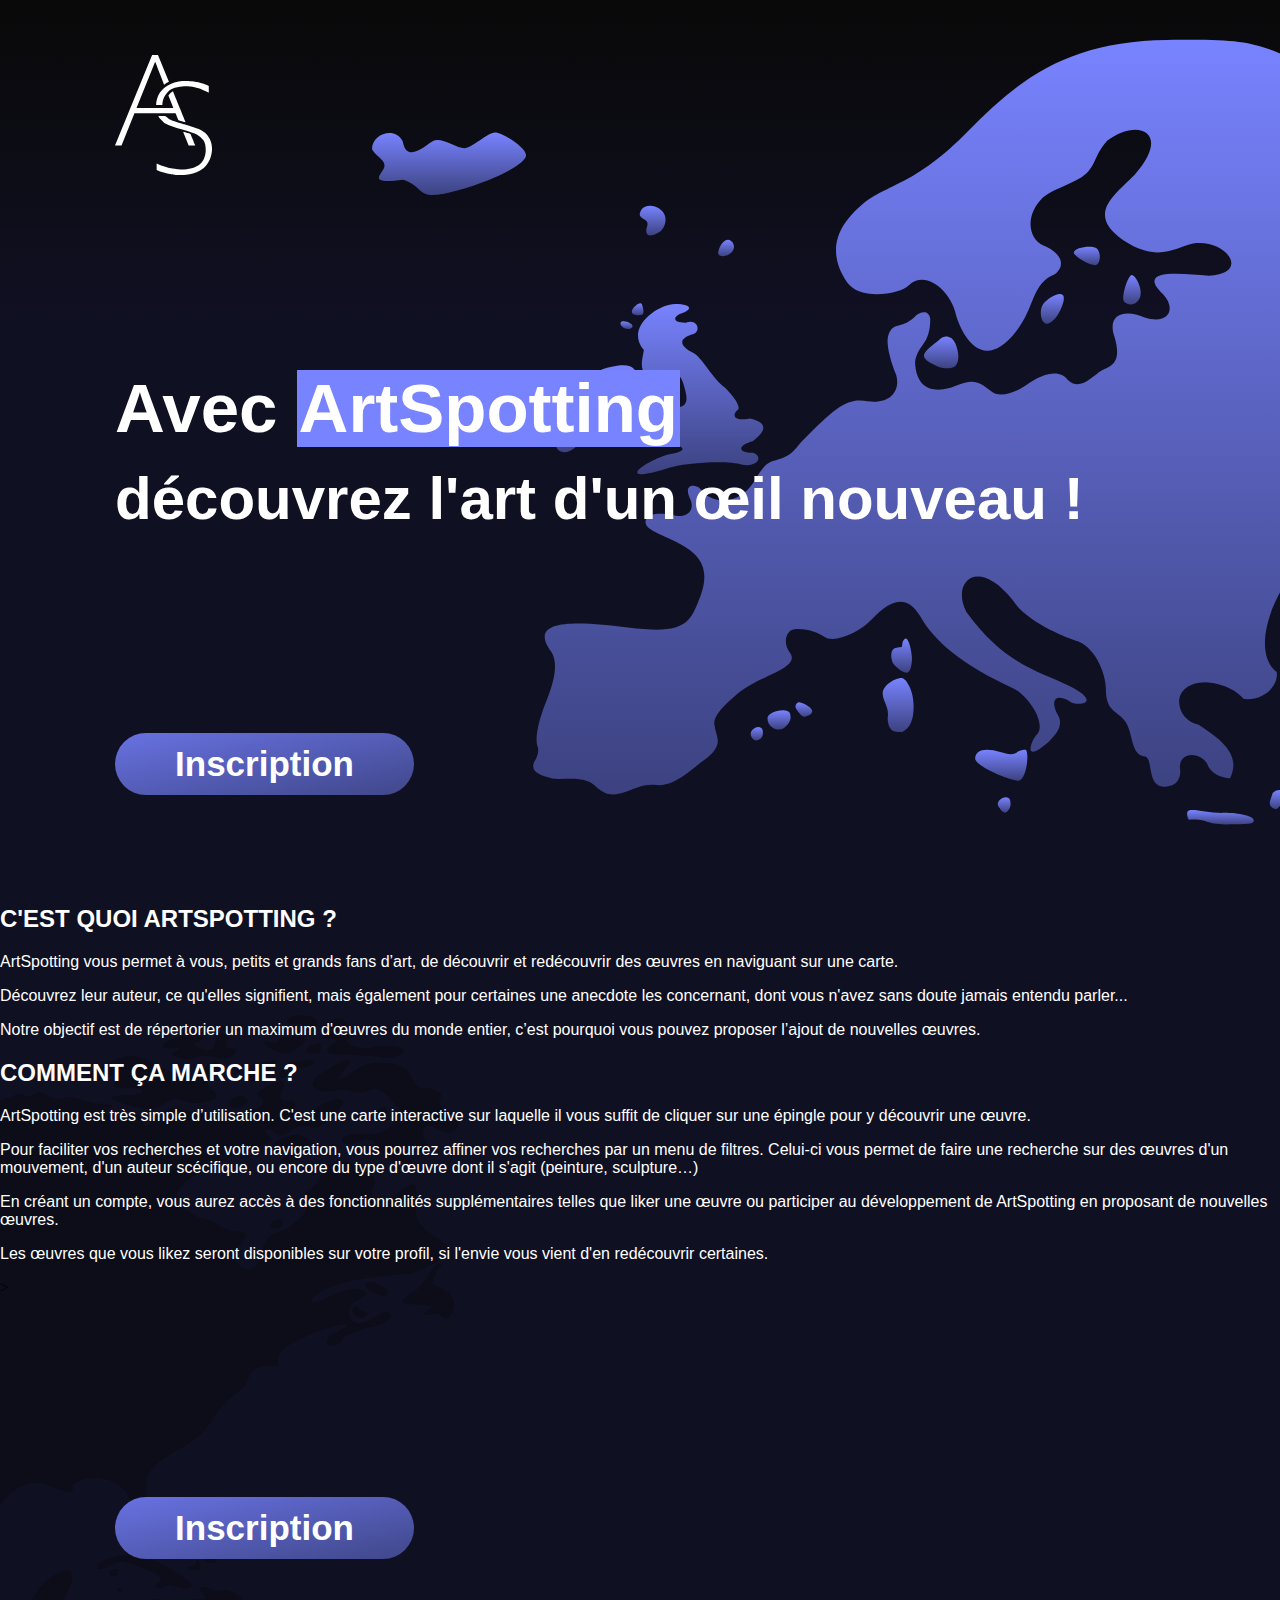
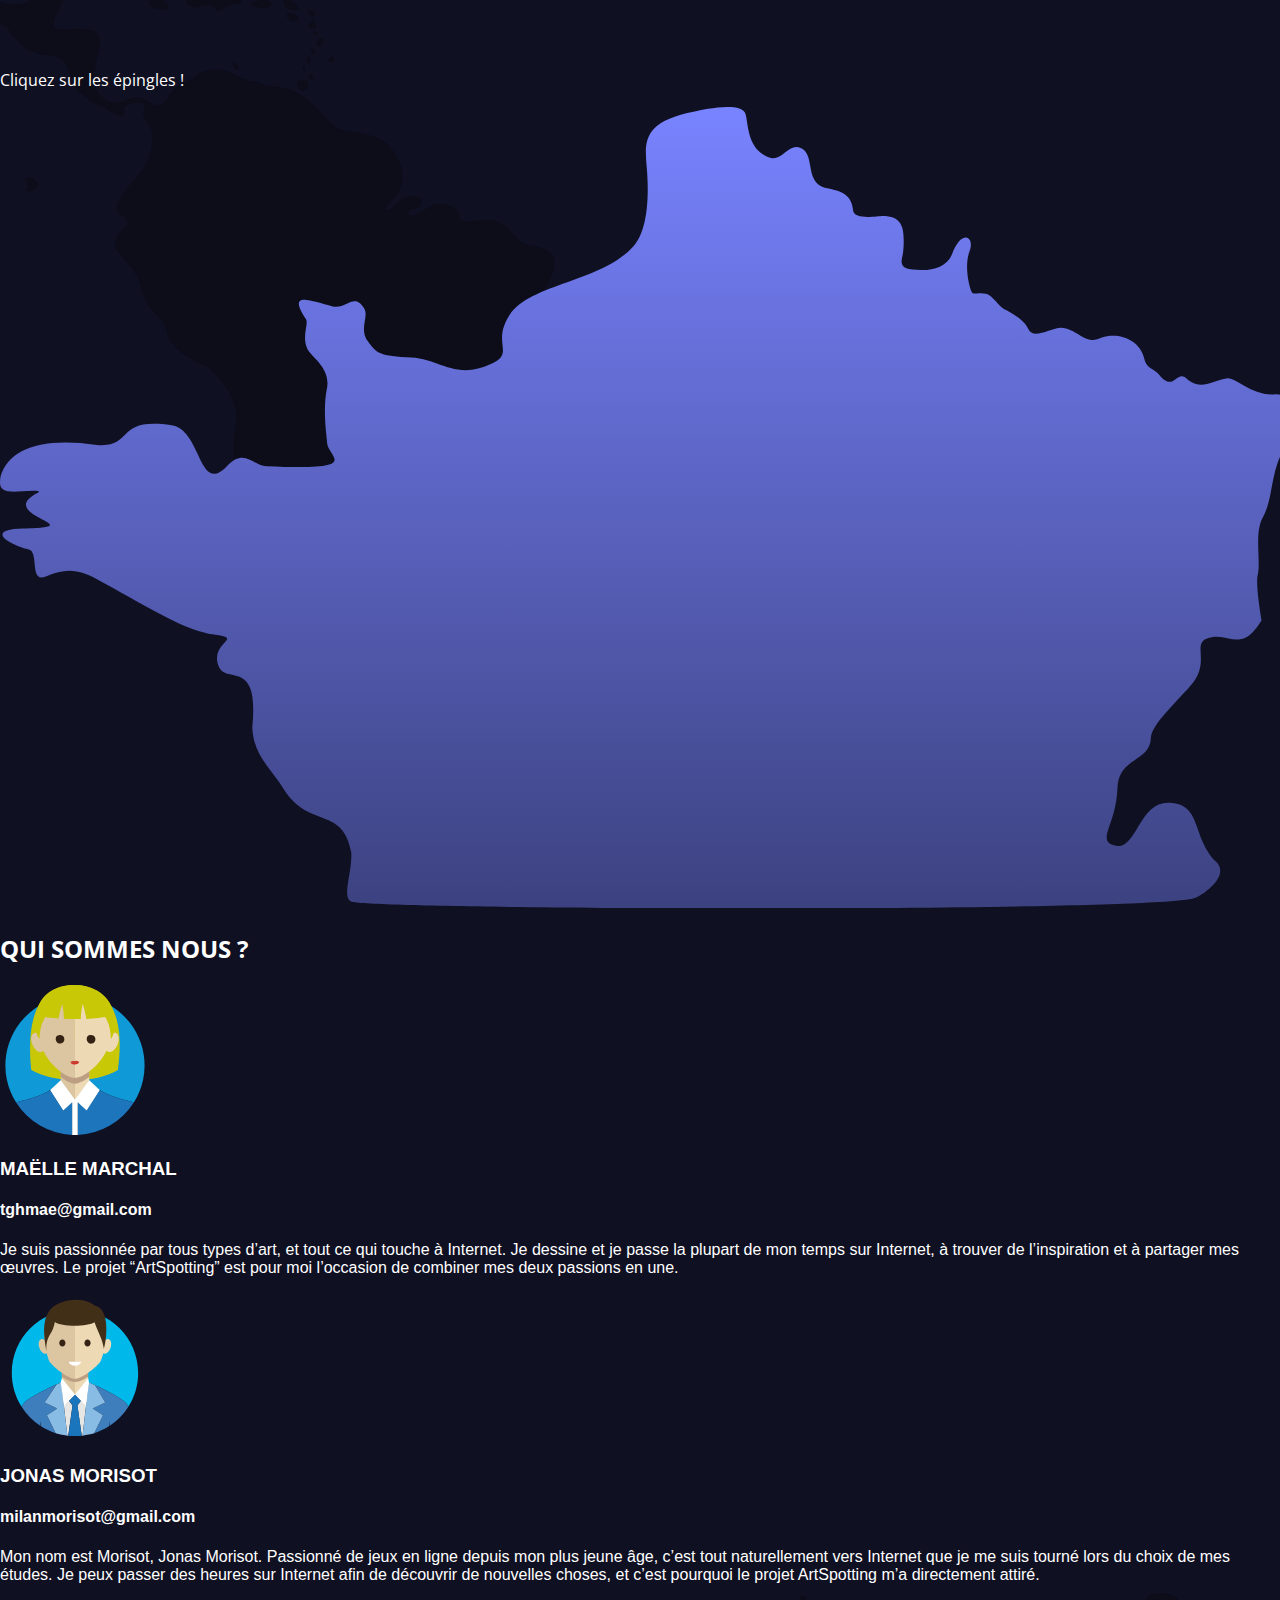
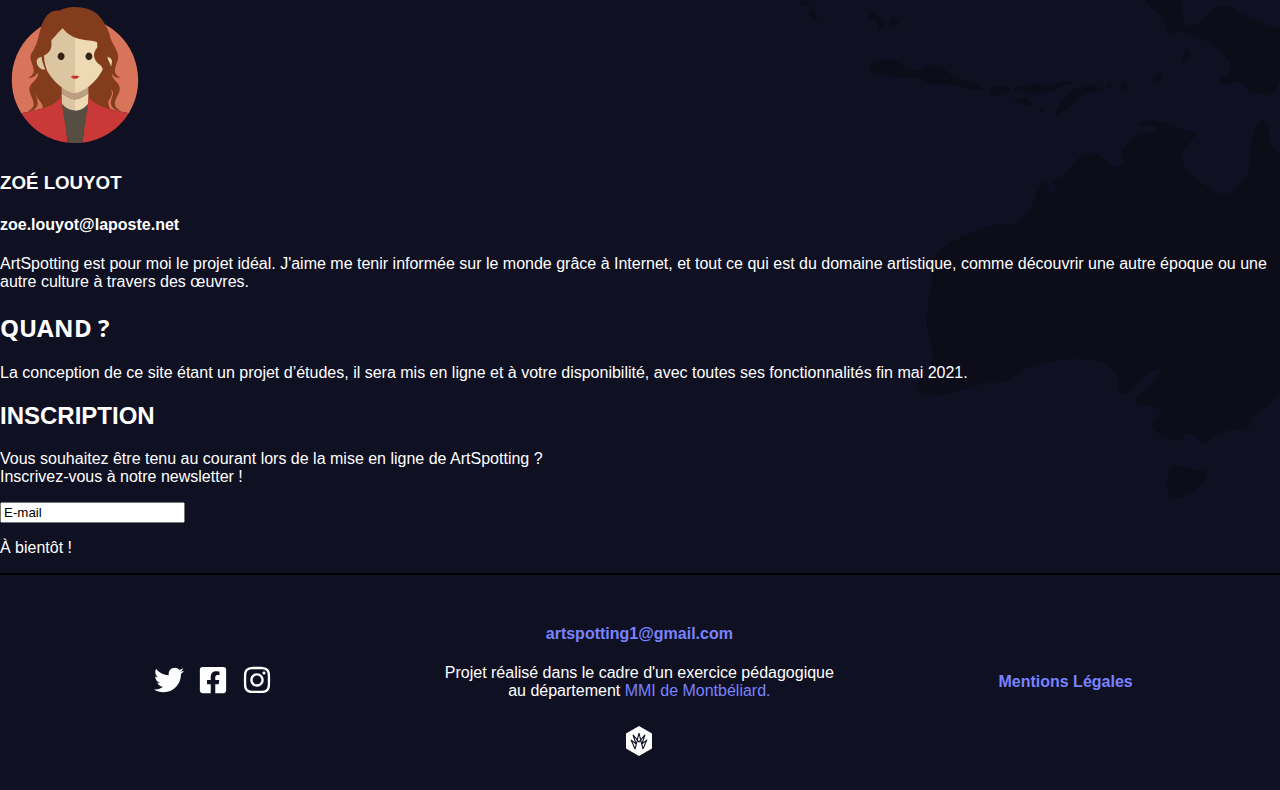
==== index.html @ 02b3dfa2 "HTML + CSS Premiere partie + footer" ====
<!DOCTYPE html>
<html lang="en">
<head>
    <meta charset="UTF-8">
    <title>ArtSpotting</title>
    <link rel="stylesheet" href="css/typography.css">
    <link rel="stylesheet" href="css/layout.css">
</head>

<header>
    <img src="img/logo_blanc.svg" alt="Logo d'ArtSpotting">
</header>
<svg class="continents" xmlns="http://www.w3.org/2000/svg" width="2961.539" height="3660.876"
     viewBox="0 0 2961.539 3660.876">
    <g id="planisphère_amérique" transform="translate(-112.266 -0.54)">
        <path id="amerique_du_sud" d="M310.584,549.684c-2.3,2.3,4.577,6.876,6.855,4.6S312.862,547.406,310.584,549.684Z"
              transform="translate(823.478 339.62)" fill="#0c0d19"/>
        <path id="amerique_du_sud-2" data-name="amerique_du_sud"
              d="M316.47,554.06c.97,4.092,2.109,9.239,0,9.724s-4.324,2.784-6.623,2.784-9.154-6.876-6.876-11.453S316.2,553.005,316.47,554.06Z"
              transform="translate(815.04 343.365)" fill="#0c0d19"/>
        <path id="amerique_du_sud-3" data-name="amerique_du_sud"
              d="M246.013,593.318c3.881-.717,7.741-3.544,11.6-10,13.753-22.907,25.522-18.709,39.106-29.973s39.3-9.365,52.732,0,29.53,7.066,36.406,11.664,27.421,2.278,45.814,11.453,34.381,32.061,50.475,45.919c16.031,11.453,59.566,2.3,80.152,34.36s9.175,52.732,0,61.865c-16.03,13.753-13.731,25.206,4.6,6.876s43.514-6.876,27.421,6.876c-20.629,2.278-17.423,18.983,8.437,2.615,19.7-16.705,44.885-6.054,46.847,7.129-.675,14.765,20.27,3.987,45.476,6.328,25.206,6.876,27.421,25.206,43.535,32.061s66.442,0,20.608,71.04c-45.814,48.091-32.061,66.421-29.783,77.875s-13.731,116.854-45.814,100.823c-31.955-.148-68.615,25.037-59.376,45.645,2.3,20.608-16.031,73.318-43.535,105.464-20.608,18.33-25.206,11.453-32.061,6.876-16.052-6.876-38.958-13.753-11.453,16.031,13.731,18.33,16.031,38.958-18.33,43.535-25.206,0-22.928,2.3-20.629,16.031s-4.577,22.928-13.753,16.052-25.185-9.175-11.453,16.03c6.876,9.154,18.33,2.3,6.876,16.031-2.278,6.876,6.876,6.876-4.577,20.629s-9.175,18.33,2.3,27.421c13.731,9.175,16.03,20.629,4.577,36.659-9.175,20.629,4.577,22.907,2.278,29.783s-2.278,11.453,9.175,13.752,16.031,16.031,32.061,20.608,45.792,13.753-13.795,13.753c-27.421-9.154-32.082-11.453-32.082-18.33s2.3-18.33-9.154-18.33-20.629,4.577-41.236-18.33-20.629-36.659-25.206-43.514c-4.577-16.051-37.208-14.934-6.011-40.688-1.73-21.746,6.011-16.6-23.772-53.259-16.03-9.154-11.453-68.72-13.752-82.473s-13.752-77.9-13.752-109.957-2.278-36.659,2.3-66.442-13.752-57.288-38.937-77.9c-32.082-13.753-45.835-25.311-52.732-43.535-6.855-32.082-27.421-20.608-38.937-73.318-16.031-34.36-45.813-38.937-25.206-64.143,13.753-11.453,13.753-16.031,2.3-22.907-11.453-2.3-11.453-18.33,27.421-59.566,18.1-24.868,15.735-56.8,6.876-66.442C234.37,612.744,245.866,598.718,246.013,593.318Z"
              transform="translate(686.276 335.768)" fill="#0c0d19"/>
        <path id="amerique_du_sud-4" data-name="amerique_du_sud"
              d="M400.219,964.955c0,4.577-9.175,13.752-16.052,13.752s-20.608-4.6-20.608-9.175,6.876-9.154,11.453-11.453,4.577,2.3,11.453,2.3S400.219,960.42,400.219,964.955Z"
              transform="translate(882.758 792.612)" fill="#0c0d19"/>
        <path id="amerique_du_sud-5" data-name="amerique_du_sud"
              d="M146.846,623.692c0,4.577-13.752,11.453-16.052,9.154s2.3-4.577,2.3-6.855-5.864-7.572-2.932-10.673S146.846,619.114,146.846,623.692Z"
              transform="translate(622.944 412.25)" fill="#0c0d19"/>
        <path id="amerique_du_sud-6" data-name="amerique_du_sud"
              d="M261.649,542.146c-1.35,3.755,5.737,11.833,7.91,7.8S263,538.392,261.649,542.146Z"
              transform="translate(769.523 330.811)" fill="#0c0d19"/>
        <path id="amerique_du_nord"
              d="M350.359,143.862c.169-2.3-6.707-13.752-13.563-13.752s-12.339,2.278-13.056,6.876,3.881,9.154,6.18,9.154S350.19,146.141,350.359,143.862Z"
              transform="translate(838.503 -125.119)" fill="#0c0d19"/>
        <path id="amerique_du_nord-2" data-name="amerique_du_nord"
              d="M428.733,164.006c0-4.6-13.752-6.876-27.421-6.876s-20.333,4.577-26.2,3.438-17.676-3.8-19.806-5.906-8.986-4.408-2.109-6.707,11.453-4.577,2.278-4.577-18.33-4.577-25.185-4.577-18.33,4.577-4.6,9.154c13.752,0,16.052,0,6.876,6.876s-13.752,13.752,6.876,13.752,27.421,2.278,41.236,2.278,18.33,2.3,25.206,2.3S428.733,168.583,428.733,164.006Z"
              transform="translate(833.615 -115.48)" fill="#0c0d19"/>
        <path id="amerique_du_nord-3" data-name="amerique_du_nord"
              d="M334.053,146.2c3.9,0,3.712-9.175,0-13.752s-24.573-5.21-29.045-3.755-8.1,3.881-8.564,8.437,17.739,0,20.08,3.375S328.59,146.2,334.053,146.2Z"
              transform="translate(808.299 -127.46)" fill="#0c0d19"/>
        <path id="amerique_du_nord-4" data-name="amerique_du_nord"
              d="M326.658,145.75c2.489-.506,2.447,9.07,0,12.107s-18.5,3.037-18.5-1.54S322.229,146.657,326.658,145.75Z"
              transform="translate(821.304 -107.792)" fill="#0c0d19"/>
        <path id="amerique_du_nord-5" data-name="amerique_du_nord"
              d="M337.123,144.976c1.477,4.577-17.4,18.983-24.742,19.933s-30.437-8.732-30.331-14.217,11.917,3.206,15.166,0,5.547-7.762,10.124-7.762S334.845,137.952,337.123,144.976Z"
              transform="translate(792.341 -112.797)" fill="#0c0d19"/>
        <path id="amerique_du_nord-6" data-name="amerique_du_nord"
              d="M337.586,160.155c0,4.577-22.907,6.876-27.421,9.154s-11.453,11.453-16.03,11.453-2.3-16.031,10.293-20.608S337.586,155.578,337.586,160.155Z"
              transform="translate(803.331 -95.599)" fill="#0c0d19"/>
        <path id="amerique_du_nord-7" data-name="amerique_du_nord"
              d="M317.209,156.721c6.581-.316-24.236,28.644-31.112,28.644s-25.016-14.891-21.662-16.621,10.546,4.008,16.157,2.3S293.333,157.86,317.209,156.721Z"
              transform="translate(772.347 -95.603)" fill="#0c0d19"/>
        <path id="amerique_du_nord-8" data-name="amerique_du_nord"
              d="M362.544,157.894c2.426,2.32-34.529,40.224,0,17.8,18.667-15.018,29.952-15.524,43.7-15.524s29.783,2.278,38.937,18.33,11.474,16.031,20.629,16.031,25.311,6.876,18.33,13.752c-4.577,9.154,4.577,16.031,9.154,20.608s25.206,9.175,11.453,20.629c-9.154,9.154-17.423,2.278-22.443,0s-23.371-16.03-21.093,11.453c11.453,13.753,9.154,27.421-9.175,18.33s-27.421,0-13.731,6.876,9.154,13.731-4.6,11.453-32.061-18.33-34.36-22.907-2.278-11.453-13.752-11.453-13.731,6.855-22.907,6.855-18.33-6.855,0-13.731c20.629-2.3,38.958,4.577,52.732-9.175s20.629-18.33,11.474-27.421-20.629-29.783-36.659-22.907-25.206,0-34.381,0-20.608,2.278-27.421,2.278-27.421-9.154-6.876-22.907S357.8,153.317,362.544,157.894Z"
              transform="translate(826.317 -95.616)" fill="#0c0d19"/>
        <path id="amerique_du_nord-9" data-name="amerique_du_nord"
              d="M367.809,187.534c2.953,4.746,4.408,12.656-2.447,14.87s-13.753,0-13.753-4.577S365.658,184.117,367.809,187.534Z"
              transform="translate(869.502 -62.251)" fill="#0c0d19"/>
        <path id="amerique_du_nord-10" data-name="amerique_du_nord"
              d="M282.428,141.925c2.362-.612,2.109-8.015-1.308-8.015s-27.8,2.3-27.062,5.737S278,143.064,282.428,141.925Z"
              transform="translate(761.272 -120.904)" fill="#0c0d19"/>
        <path id="amerique_du_nord-11" data-name="amerique_du_nord"
              d="M316.076,162.077c1.856-4.219-16.874,1.1-13.436-6.94s1.962-17.739-7.615-15.166-4.746,23.307-17.465,22.105-24.468-7.53-12.867-11.242,10.357-11.749-18.794-7.741-37.271,17.739-19.469,16.621,13.225,1.16,8.648,3.459-12.487,4.577,5.21,9.154,15.4-2.3,33.748-2.3S307.786,181.609,316.076,162.077Z"
              transform="translate(720.242 -114.648)" fill="#0c0d19"/>
        <path id="amerique_du_nord-12" data-name="amerique_du_nord"
              d="M348.725,163.2c5.4,3.586-25.311,22.907-11.453,34.36s11.453,13.752-6.876,18.33-34.36-4.577-41.236-4.577-18.33,13.731-34.36,13.731-80.195-18.287-32.145-18.287c29.783,0,29.783-9.175,9.175-9.175s-28.243,0-21.093-9.154,1.666-11.453-16.157-4.6-47.48,8.036-10.884-12.023,48.049-24.615,80.152-6.328,32.4,10.314,35.668,8.606,7.868-8.606,10.146,2.869,7.3,8.015,16.263-2.869S341.848,158.624,348.725,163.2Z"
              transform="translate(663.907 -98.645)" fill="#0c0d19"/>
        <path id="amerique_du_nord-13" data-name="amerique_du_nord"
              d="M259.307,187.688c-.844-5.062,14.765-10.357,18.857-7.467s10.926,5.168,4.05,9.766S261.585,201.44,259.307,187.688Z"
              transform="translate(767.076 -70.441)" fill="#0c0d19"/>
        <path id="amerique_du_nord-14" data-name="amerique_du_nord"
              d="M286.44,219.824c0,4.577,9.154,9.154,13.752,9.154s13.858-4.577,20.671-4.577,14.913,4.577,18.878,4.577,6.328-8.437,3.965-12.192-18.2-12.508-22.843-12.656S286.44,212.948,286.44,219.824Z"
              transform="translate(797.211 -43.012)" fill="#0c0d19"/>
        <path id="amerique_du_nord-15" data-name="amerique_du_nord"
              d="M291.957,227.225c-1.1,2.573,11.074.548,15.8,0s13.879-7.4,11.58-9.7S296.66,216.32,291.957,227.225Z"
              transform="translate(803.253 -29.257)" fill="#0c0d19"/>
        <path id="amerique_du_nord-16" data-name="amerique_du_nord"
              d="M315.9,222.22c5.083-.823,4.809,12.276,0,13.246S304.678,224.034,315.9,222.22Z"
              transform="translate(822.972 -22.986)" fill="#0c0d19"/>
        <path id="amerique_du_nord-17" data-name="amerique_du_nord"
              d="M597.274,1009.872c-9.576.991-19.152-10.124-28.728-10.124-13.731,0-27.421,13.753-43.514,2.3s-16.052-27.421-11.453-50.391,16.495-44.674-25.67-44.674c-41.721,3.417-38.494,1.139-13.288-49.273s-25.206-27.421-45.813,6.876c-9.175,13.753-54.989,18.33-68.741-18.33-19.215-51.234,34.951-160.516,91.648-130.585,36.659,13.752,29.783,4.577,29.783-2.278,29.783-20.629,75.6-4.6,77.9,25.185,11.453,64.164,27.421,36.659,22.907-4.577-9.154-43.535,16.03-52.732,50.412-73.318s38.937-41.236,45.813-48.113,16.03-18.308,27.421-25.185S717.4,559.964,731.15,555.3s29.783,2.3,27.421-6.876-2.278-18.33,45.835-38.937c71.019-25.206,43.514-4.577,22.907,2.278-11.453,20.629,11.453,16.052,18.33,4.6,6.876-6.876,35.858-16.03,55.833-20.65,19.173-13.752,1.434-22.886-14.6-6.855-36.659,22.907-43.535-18.33-18.33-25.206,25.206-16.031-16.031-18.33-38.937-4.577-50.412,22.907-18.33-6.876-2.3-11.453s32.082-13.752,109.957-18.33c75.618-29.783,48.113-38.937,32.082-50.391s-27.421-16.052-25.206-43.535,0-36.659-25.185-13.753-41.257,2.3-32.082-11.095S864.1,278.1,843.532,278.1c-2.278,0-25.311,4.577-27.421,16.031s-6.876,16.03-17.465,23.476-7.741,17.76-3.164,24.636c0,6.876-6.876,11.453-20.608,22.907s-34.36,4.577-38.958,38.937c-13.731,41.236-48.113,6.876-32.061-11.453,18.33-16.03,9.154-20.608-2.3-20.608s-25.206-9.175-27.421-11.453-16.052-4.6-27.421-9.175c-43.514-25.311-20.608-41.236,2.3-57.267s43.978-16.031,47.67-27.421c-.464-16.031,11.9-2.278,34.8-9.154s18.33-9.154,13.752-13.752c-9.175-9.154,2.278-13.731,9.154-4.577s16.052,0,22.907-4.577,13.752-4.577,21.493-3.881,10.546,8.437,33.5-14.449c36.659-34.36-11.685-22.316-27.252-5.189-20.376,17.739-31.639,11.2-26.134-3.122,10.778-17.486-13.056-10.019-15.334-12.318s-4.6-4.577,0-13.731c9.154-16.052-4.6-13.752-20.629-4.6s-13.753,11.474-9.154,13.752,6.876,4.577,2.278,11.453-18.33,2.3-27.421,13.752c-16.031,11.453-20.629,2.3-22.907,0s-6.876-4.577-13.753-4.577-6.876,4.577-16.031,4.577-25.206-9.175-33.327-10.209-21.662,3.333-33.116,14.765c-11.453,16.03-11.453,9.175-13.753,2.3s-6.876-11.453-11.453-11.453S562.028,216.3,543.7,216.3s-20.165-2.3-14.216-9.175c10.989-4.577.464-6.855-10.989-6.855s-34.36-9.175-41.236-9.175-11.453,4.577-20.629,2.3-16.031-9.175-20.608-9.175-9.175,6.876-13.753,6.876-4.577-4.577-11.453-4.577-20.629,13.752-61.865,13.752-66.442-25.206-151.193-25.206S106.108,200.269,80.9,200.269,48.841,209.423,60.295,216.3c16.03,9.154-11.453,18.33-16.052,18.33s-6.855,2.278-20.608-4.577c0,0-4.577-2.3-18.33,2.278-38.958,11.453,9.154,22.907,20.608,13.753,11.474-6.876,13.752,6.876,4.6,13.753-4.6,2.278-13.752,9.154-66.442,16.03-38.958,16.03-29.783,27.421-18.33,27.421,9.154-2.278,9.154,4.6-2.3,6.876-22.907,11.453,6.876,20.629,16.052,11.453,9.154-4.577,13.731,2.3,2.278,11.453-2.278,2.3-41.236,20.629-64.143,25.311-43.535,6.876-29.783,11.453-9.154,9.175,0,0,36.638-4.6,66.421-22.928S.686,330.5,21.378,315.246c36.68-22.506,34.318-9.555,13.71,1.9-38.958,22.907,16.03,13.752,29.783-6.876,32.082-20.608,50.391-13.752,59.566-9.154s38.937,6.876,43.535,11.453,12.656,11.453,22.907,11.453c2.278,0,13.731,4.577,16.031,11.453,2.616,7.825-9.154,18.33-9.154,27.421,0,11.453,9.154,9.175,0,20.629s4.577,18.33-4.6,29.783S170.251,429.336,184,443.089s2.3,48.113-25.206,77.9c-16.03,13.752-18.33,34.36-27.421,41.236-4.577,9.154,0,10.272-4.577,17.212s-4.6,17.148,0,20.8,0,12.381,0,16.98,0,34.36,20.608,41.236,6.876,45.813,16.031,52.732c18.33,29.783,4.6,22.907,6.876,27.421-2.278,2.3-9.028,9.133,2.109,13.795,11.327,9.217,16.157,15.988,13.879,22.865-2.3,4.577,0,16.031,9.154,22.907,20.629,16.052,11.453,0,4.577-6.876-2.278-2.278-4.577-18.308-4.577-29.783a85,85,0,0,0-18.33-38.937c-18.33-45.813,22.907-32.082,20.629-13.752,2.278,18.33,2.278,18.33,16.03,36.659,6.876,20.629,9.154,25.206,25.206,41.236s22.907,41.236,18.33,52.732-6.876,16.052,38.937,43.535,64.143,29.783,72.77,24.067,18.983-10.314,28.032,3.417,27.421,29.783,45.813,32.082,27.421,2.3,34.381,22.907,6.876,20.629,22.907,34.36,20.608,9.175,29.783,16.052c18.33,13.731,22.907,6.876,20.608,0,0-6.876,13.753-9.175,20.629-9.175a7.741,7.741,0,0,1,6.876,11.453c-2.257,2.257-2.3,8.9,4.219,13.478C586.875,1029.531,598.5,1015.42,597.274,1009.872Z"
              transform="translate(334.108 -80.66)" fill="#0c0d19"/>
        <path id="amerique_du_nord-18" data-name="amerique_du_nord"
              d="M300.829,260.267c0,3.248,2.278,3.986,0,6.581s-11.453,4.872-13.752,2.594-.991-6.876,2.932-9.175S300.829,257.968,300.829,260.267Z"
              transform="translate(796.659 17.348)" fill="#0c0d19"/>
        <path id="amerique_du_nord-19" data-name="amerique_du_nord"
              d="M348.486,298.662c6.033-2.4,32.082,6.876,27.421,16.052S337.033,303.24,348.486,298.662Z"
              transform="translate(863.45 61.425)" fill="#0c0d19"/>
        <path id="amerique_du_nord-20" data-name="amerique_du_nord"
              d="M422.78,286.51c3.227,0-25.206,25.206-4.6,32.082s25.206,20.629,18.33,34.36-13.731,4.6-16.03,2.3-9.175,0-16.03,0-11.453,0,2.278-6.876c6.876-4.577,0-6.876-18.33-6.876s-30.648-.359,1.877-20.8C409.449,300.452,409.027,286.51,422.78,286.51Z"
              transform="translate(889.98 48.371)" fill="#0c0d19"/>
        <path id="amerique_du_nord-21" data-name="amerique_du_nord"
              d="M341.337,313.837c4.092-2.109,4.577,6.876,18.33,9.154-2.3,4.6-9.154,9.175-16.03,4.6S336.76,316.136,341.337,313.837Z"
              transform="translate(854.569 78.332)" fill="#0c0d19"/>
        <path id="amerique_du_nord-22" data-name="amerique_du_nord"
              d="M215.536,446.18c3.248,0,11.453,0,11.453,2.3s-4.577,9.154-9.154,9.154S213.258,446.18,215.536,446.18Z"
              transform="translate(716.9 225.489)" fill="#0c0d19"/>
        <path id="amerique_du_nord-23" data-name="amerique_du_nord"
              d="M223.681,448.026c2.3-2.3,6.138-2.3,6.5,3.438s1.919,9.429,0,8.711S221.4,450.3,223.681,448.026Z"
              transform="translate(727.085 225.943)" fill="#0c0d19"/>
        <path id="amerique_du_nord-24" data-name="amerique_du_nord"
              d="M232.438,453.447c3.987,2.826-9.892,9.028-10.293,14.427s11.074,4.577,6.475,9.576S212.59,471,212.59,466.4,227.06,449.672,232.438,453.447Z"
              transform="translate(715.291 232.755)" fill="#0c0d19"/>
        <path id="amerique_du_nord-25" data-name="amerique_du_nord"
              d="M227.095,458.854c-1.413-2.109,5.969-2.805,5,0S229.879,462.9,227.095,458.854Z"
              transform="translate(731.18 237.494)" fill="#0c0d19"/>
        <path id="amerique_du_nord-26" data-name="amerique_du_nord"
              d="M231.05,462.966c0-2.278,9.154,0,9.154,2.3s0,6.433-4.577,5.505S231.05,465.265,231.05,462.966Z"
              transform="translate(735.768 243.064)" fill="#0c0d19"/>
        <path id="amerique_du_nord-27" data-name="amerique_du_nord"
              d="M232.456,471.772c1.034-2.109,2.3-4.6,4.577-2.3s2.3,8.943,0,7.91S230.178,476.349,232.456,471.772Z"
              transform="translate(736.639 250.309)" fill="#0c0d19"/>
        <path id="amerique_du_nord-28" data-name="amerique_du_nord"
              d="M244.081,480.207a6.729,6.729,0,0,1,6.876-6.876c4.577,0,9.871,4.6,7.235,6.876S244.081,482.506,244.081,480.207Z"
              transform="translate(750.221 255.605)" fill="#0c0d19"/>
        <path id="amerique_du_nord-29" data-name="amerique_du_nord"
              d="M246.972,489.093c4.577-2.278,2.278-9.26,0-12.656s-3.354,4.6-5.1,6.328-8.648,1.477-8.648,3.9S242.374,491.434,246.972,489.093Z"
              transform="translate(738.175 258.131)" fill="#0c0d19"/>
        <path id="amerique_du_nord-30" data-name="amerique_du_nord"
              d="M175.818,490.441c1.624,4.851,25.206-9.175,32.082-9.175s52.732,16.052,52.732,22.907-11.453,8.332-6.876,12.192,13.752-3.016,18.33-3.016,27.421,7.614,29.783.38-51.614-37.039-68.193-40.477S171.241,476.689,175.818,490.441Z"
              transform="translate(674.146 254.546)" fill="#0c0d19"/>
        <path id="amerique_du_nord-31" data-name="amerique_du_nord"
              d="M183.657,484.764c1.266-2.763,9.2-4.915,10.209-1.287a6.581,6.581,0,0,1-5.1,7.846C185.724,491.7,181.569,489.278,183.657,484.764Z"
              transform="translate(682.569 264.737)" fill="#0c0d19"/>
        <path id="amerique_du_nord-32" data-name="amerique_du_nord"
              d="M188.751,493.982c2.679-1.645,7.678,2.679,5.4,4.957S185.629,495.88,188.751,493.982Z"
              transform="translate(687.896 278.11)" fill="#0c0d19"/>
        <path id="amerique_du_nord-33" data-name="amerique_du_nord"
              d="M210.094,502.469c2.3-2.278,15.988-2.278,17.148,0s8.057,5.168,5.758,9.45-15.356,2.573-20.27,0S207.816,504.768,210.094,502.469Z"
              transform="translate(710.889 286.034)" fill="#0c0d19"/>
        <path id="amerique_du_nord-34" data-name="amerique_du_nord"
              d="M231.91,512.5c-1.624,5.484,12.065,7.973,14.364,7.973s12.529-4.7,18.857-2.362,6.328,6.94,10.926,6.94,7.636-7.973,19.848-8.564,19.089-5.189,3.058-14.343-18.73-2.489-28.749-4.7-16.284-7.551-18.984-2.573,8.817,9.576,6.518,12.993S233.577,506.822,231.91,512.5Z"
              transform="translate(736.574 277.209)" fill="#0c0d19"/>
        <path id="amerique_du_nord-35" data-name="amerique_du_nord"
              d="M273.41,506.533c0,4.577,27.737,9.154,26.471,0S273.41,501.935,273.41,506.533Z"
              transform="translate(782.757 286.567)" fill="#0c0d19"/>
        <path id="amerique_du_nord-36" data-name="amerique_du_nord"
              d="M295.786,501.575c-3.333,1.5-.4,8.986,2.109,10.546s22.548,5.294,17.17,0S302.514,498.58,295.786,501.575Z"
              transform="translate(805.92 286.231)" fill="#0c0d19"/>
        <path id="amerique_du_nord-37" data-name="amerique_du_nord"
              d="M296.463,511.046c-2.3,2.3,4.619,9.6,6.876,9.386s13.731-2.51,6.855-7.087S298.741,508.768,296.463,511.046Z"
              transform="translate(807.816 295.786)" fill="#0c0d19"/>
        <path id="amerique_du_nord-38" data-name="amerique_du_nord"
              d="M309.837,508.334c1.287-2.3,12.656,4.577,8.142,6.876S308.571,510.633,309.837,508.334Z"
              transform="translate(822.939 293.921)" fill="#0c0d19"/>
        <path id="amerique_du_nord-39" data-name="amerique_du_nord"
              d="M317.43,515c2.51,2.109,4.345,8.943,0,10.1s-9.3-2.109-6.834-5.062S314.9,512.935,317.43,515Z"
              transform="translate(823.276 301.216)" fill="#0c0d19"/>
        <path id="amerique_du_nord-40" data-name="amerique_du_nord"
              d="M323.108,525.945c2.3,2.3-2.278,11.453-4.577,11.453s-4.577-2.3-2.278-6.876S320.872,523.645,323.108,525.945Z"
              transform="translate(829.22 312.969)" fill="#0c0d19"/>
        <path id="amerique_du_nord-41" data-name="amerique_du_nord"
              d="M326.17,537.42c3.227,0,4.577,0,4.577,2.278s-4.577,6.876-6.876,4.6S323.871,537.42,326.17,537.42Z"
              transform="translate(837.675 326.7)" fill="#0c0d19"/>
        <path id="amerique_du_nord-42" data-name="amerique_du_nord"
              d="M310.832,546.152c2.594,1.856,5.168-6.328.717-8.564S310.009,545.561,310.832,546.152Z"
              transform="translate(822.387 326.532)" fill="#0c0d19"/>
        <path id="amerique_du_nord-43" data-name="amerique_du_nord"
              d="M307.978,551.483c1.624,1.624,2.278-6.9,0-8.036S305.7,549.2,307.978,551.483Z"
              transform="translate(819.207 333.245)" fill="#0c0d19"/>
        <path id="amerique_du_nord-44" data-name="amerique_du_nord"
              d="M311.754,532.795c2.278-1.371,9.007,2.341,5.632,5.062S309.476,534.187,311.754,532.795Z"
              transform="translate(824.608 321.243)" fill="#0c0d19"/>
        <path id="amerique_du_nord-45" data-name="amerique_du_nord"
              d="M312.862,522.547c2.616-2.89,7.72-.211,5.231,3.08S312.419,523.054,312.862,522.547Z"
              transform="translate(826.474 308.836)" fill="#0c0d19"/>
        <path id="amerique_du_nord-46" data-name="amerique_du_nord"
              d="M15.8,293.235c4.6,0,2.3-9.154,4.6-11.453s6.876-2.278,6.876-6.876S15.8,268.05,13.52,272.627,11.221,293.235,15.8,293.235Z"
              transform="translate(492.8 30.193)" fill="#0c0d19"/>
        <path id="amerique_du_nord-47" data-name="amerique_du_nord"
              d="M20.5,275.431c3.923,2.362,11.453-16.031,6.876-16.031S9.045,268.491,20.5,275.431Z"
              transform="translate(497.275 18.299)" fill="#0c0d19"/>
        <path id="amerique_du_nord-48" data-name="amerique_du_nord"
              d="M13.81,247.539c0,4.577,13.752,4.577,13.752,2.278s0-4.577-4.577-4.577S13.81,245.24,13.81,247.539Z"
              transform="translate(494.789 2.592)" fill="#0c0d19"/>
        <path id="amerique_du_nord-49" data-name="amerique_du_nord"
              d="M23.422,250.67c3.248,0,2.3,11.9,0,15.124s-6.876.359-9.175-1.666S14.246,250.67,23.422,250.67Z"
              transform="translate(494.352 8.615)" fill="#0c0d19"/>
        <path id="amerique_du_nord-50" data-name="amerique_du_nord"
              d="M28.537,248.691c2.278,2.3-4.6,16.031-6.876,11.453S26.238,246.392,28.537,248.691Z"
              transform="translate(502.99 6.017)" fill="#0c0d19"/>
        <path id="amerique_du_nord-51" data-name="amerique_du_nord"
              d="M-78.259,260.948c2.3,2.3,34.36-4.577,29.783-11.453S-82.836,256.37-78.259,260.948Z"
              transform="translate(392.13 5.214)" fill="#0c0d19"/>
        <path id="amerique_du_nord-52" data-name="amerique_du_nord"
              d="M-122.215,263.69c0,4.577-18.33,9.154-22.907,6.876s3.248-6.876,6.2-6.876S-122.215,259.113-122.215,263.69Z"
              transform="translate(316.932 20.801)" fill="#0c0d19"/>
        <path id="amerique_du_nord-53" data-name="amerique_du_nord"
              d="M-140.426,266.584c3.522,1.962-8.437,6.328-10.757,8.542S-174.09,282-174.09,279.7s9.154-9.154,11.453-11.453,9.154,2.3,11.453,0a10.546,10.546,0,0,1,10.757-1.666Z"
              transform="translate(286.356 25.395)" fill="#0c0d19"/>
        <path id="amerique_du_nord-54" data-name="amerique_du_nord"
              d="M-154.242,266.262c-1.835,1.73,6.539,4.788,6.539,2.489a4.029,4.029,0,0,0-2.547-3.142A4.029,4.029,0,0,0-154.242,266.262Z"
              transform="translate(308.081 24.894)" fill="#0c0d19"/>
        <path id="amerique_du_nord-55" data-name="amerique_du_nord"
              d="M-94.7,227.1c2.278,2.278-4.6,16.03-9.175,16.03s-6.855-9.239-4.577-11.348S-97,224.8-94.7,227.1Z"
              transform="translate(358.178 -18.203)" fill="#0c0d19"/>
        <path id="amerique_du_nord-56" data-name="amerique_du_nord"
              d="M-90.828,218.919c-1.455,2.89-13.752,4.577-13.752,2.278s2.3-10.821,6.876-10S-88.592,214.342-90.828,218.919Z"
              transform="translate(363.462 -35.231)" fill="#0c0d19"/>
    </g>
    <g id="planisphère_océanie" transform="translate(1680.646 2930.292)">
        <path id="oceanie" d="M1066.69,260.9" transform="translate(-454.085 -124.699)" fill="#0c0d19"/>
        <path id="oceanie-2" data-name="oceanie"
              d="M1058.042,252.821c5.991,1.887,12.029,1.887,14.058,2.613,3.708,1.349,13.114,0,17.558-11.076,3.651-14.322,22.728-24.143,48.853,4.595,10.444,31.342,28.738,26.125,41.8,31.342,10.454,7.84,33.965,7.84,2.613-18.284-10.453-2.613-15.671-2.613-20.9-15.671-2.613-5.227-23.511-10.454-10.454-26.125,7.84,0,26.125,2.613-23.511-33.965-20.9-20.9-41.8-18.284-57.476-28.738-4.01-2-8.189-3.84-12.265-5.548l-.575-.236c-11.68-4.849-22.511-8.68-26.332-12.5-10.453-7.84-26.125-5.227-36.578,7.84s-23.511,23.511-31.351,7.831c0-15.671-2.613-31.351-15.671-33.965-13.067-7.84-57.476,0-18.284,23.511,13.058,10.444,7.831,13.058,10.444,23.511s7.84,7.831,10.454,5.227c5.227-5.227,13.058-7.84,54.863,15.671,26.124,20.9,31.351,36.569,5.227,44.409-5.1,1.132,9.208,7.84,12.444,7.84s10.557-10.038,22.568,1.51c2.5,5.519,7.17,8.406,11.963,10.02Z"
              transform="translate(-445.437 -116.62)" fill="#0c0d19"/>
        <path id="oceanie-3" data-name="oceanie"
              d="M1187.975,210.911c.83-2.472,20.822-3.595,24.776-5.717s16.982-23.021,22.247-20.407-18.284,33.965-28.729,36.578S1185.333,218.751,1187.975,210.911Z"
              transform="translate(-460.919 -120.383)" fill="#0c0d19"/>
        <path id="oceanie-4" data-name="oceanie"
              d="M1213.058,153.87c2.444-2.189,22.228,7.18,24.1,9.029s14.926,20.134,12.312,22.747-12.453-13.822-15.369-16.039S1210.624,156.05,1213.058,153.87Z"
              transform="translate(-462.349 -118.63)" fill="#0c0d19"/>
        <path id="oceanie-5" data-name="oceanie"
              d="M1143.67,140.357c0-3.7,11.746-2.613,12.407,0s-2.614,6.9-6.208,7.368S1143.67,145.546,1143.67,140.357Z"
              transform="translate(-458.437 -117.75)" fill="#0c0d19"/>
        <path id="oceanie-6" data-name="oceanie"
              d="M1264.961,204.393c1.161-4.029,5.661,12.831,8.3,12.831s9.557,3.972,10,5.906-5.661,6.217-9.151,6.689S1261.886,215.063,1264.961,204.393Z"
              transform="translate(-465.258 -121.469)" fill="#0c0d19"/>
        <path id="oceanie-7" data-name="oceanie"
              d="M1290.53,224.227c-.094-3.293,7.736,1.934,10.378,4.548s7.84,7.831,5.227,10.444S1290.624,227.519,1290.53,224.227Z"
              transform="translate(-466.74 -122.566)" fill="#0c0d19"/>
        <path id="oceanie-8" data-name="oceanie"
              d="M1298.71,248.407c1.651-3.3,7.84,0,10.453,2.613s5.227,10.444,2.613,13.058S1296.134,253.605,1298.71,248.407Z"
              transform="translate(-467.184 -123.915)" fill="#0c0d19"/>
        <path id="oceanie-9" data-name="oceanie"
              d="M1319.74,240.459c2.585-3.915,9.434,4.717,11.784,6.133s7.548,9.227,4.944,11.831S1316.07,246,1319.74,240.459Z"
              transform="translate(-468.363 -123.486)" fill="#0c0d19"/>
        <path id="oceanie-10" data-name="oceanie"
              d="M1351.144,254c2.613,0,2.906,8.491,4.066,10.784s6.387,7.548,3.774,10.114-10.453-2.613-10.453-5.227S1345.927,254,1351.144,254Z"
              transform="translate(-469.982 -124.309)" fill="#0c0d19"/>
        <path id="oceanie-11" data-name="oceanie"
              d="M1331.934,270.538c1.887-1.887,7.67-2.613,9.057,0s7.925,6.246,5.963,8.35-10.444.943-12.727-2.415S1329.282,273.152,1331.934,270.538Z"
              transform="translate(-469.018 -125.148)" fill="#0c0d19"/>
        <path id="oceanie-12" data-name="oceanie"
              d="M1354.15,285.457c-.047-4.481,7.472-1.557,8.944,0s3.774,9.567,0,10.784S1354.188,289.127,1354.15,285.457Z"
              transform="translate(-470.337 -125.953)" fill="#0c0d19"/>
        <path id="oceanie-13" data-name="oceanie"
              d="M1334.329,297.135c2.934-1.51,4.359,1.359,3.651,5.151s-1.368,1.028-3.651-1.51S1334.329,297.135,1334.329,297.135Z"
              transform="translate(-469.159 -126.725)" fill="#0c0d19"/>
        <path id="oceanie-14" data-name="oceanie"
              d="M1212.86,272.992c0-2.33,6.151-2.9,8.321,0s7.387,8.123,4.774,10.737S1212.831,277.936,1212.86,272.992Z"
              transform="translate(-462.349 -125.272)" fill="#0c0d19"/>
        <path id="oceanie-15" data-name="oceanie"
              d="M1235.906,285c1.679-.491,6.906,4.717,4.293,7.34s-.745.179-4.293-2.519S1235.906,285,1235.906,285Z"
              transform="translate(-463.563 -126.06)" fill="#0c0d19"/>
        <path id="oceanie-16" data-name="oceanie"
              d="M1244.526,297.038c.34-1.528,13.133-3.708,12.539,0s-2.519,6.868-5.482,7.906S1243.073,303.774,1244.526,297.038Z"
              transform="translate(-464.126 -126.627)" fill="#0c0d19"/>
        <path id="oceanie-17" data-name="oceanie"
              d="M1373.444,431.212c5.84-5.84,41.8,44.418,39.182,49.636S1365.6,439.052,1373.444,431.212Z"
              transform="translate(-471.375 -134.301)" fill="#0c0d19"/>
        <path id="oceanie-18" data-name="oceanie"
              d="M1437.155,361.962c2.613-5.227,18.294,23.511,13.067,26.125S1434.542,367.208,1437.155,361.962Z"
              transform="translate(-475.006 -130.377)" fill="#0c0d19"/>
        <path id="oceanie-19" data-name="oceanie"
              d="M1456.467,411.828c2.6-2.613,7.831,5.227,2.6,7.84S1453.854,414.442,1456.467,411.828Z"
              transform="translate(-476.024 -133.202)" fill="#0c0d19"/>
        <path id="oceanie-20" data-name="oceanie"
              d="M1458.149,372.768c3.651-2.33,5.51,6.972,3.274,10.161S1454.488,375.1,1458.149,372.768Z"
              transform="translate(-476.14 -131.003)" fill="#0c0d19"/>
        <path id="oceanie-21" data-name="oceanie"
              d="M1462.728,433.2c-.594-4.651,7.246-4.651,7.246.576S1463.322,437.846,1462.728,433.2Z"
              transform="translate(-476.473 -134.246)" fill="#0c0d19"/>
        <path id="oceanie-22" data-name="oceanie"
              d="M1466.49,448.978c4.963-1.406,8.869,1.585,6.255,4.189S1462.858,449.969,1466.49,448.978Z"
              transform="translate(-476.632 -135.312)" fill="#0c0d19"/>
        <path id="oceanie-23" data-name="oceanie"
              d="M1592.188,400.78c5.84,0,18.284,0,18.284,2.613s-7.84,13.067-13.067,13.067S1589.575,400.78,1592.188,400.78Z"
              transform="translate(-483.736 -132.607)" fill="#0c0d19"/>
        <path id="oceanie-24" data-name="oceanie"
              d="M1611.6,388.269c1.623-2.444,20.9-1.33,20.9,1.283S1624.7,400,1620.76,400,1608.985,392.2,1611.6,388.269Z"
              transform="translate(-484.862 -131.823)" fill="#0c0d19"/>
        <path id="oceanie-25" data-name="oceanie"
              d="M1697.406,331.442c2.613-2.613,6.519-2.613,7.18,0s0,6.019-3.595,6.925S1694.793,334.056,1697.406,331.442Z"
              transform="translate(-489.683 -128.576)" fill="#0c0d19"/>
        <path id="oceanie-26" data-name="oceanie"
              d="M1733.346,372.371c2.679-1.962,6.34,2.613,4.51,5.557S1730.657,374.334,1733.346,372.371Z"
              transform="translate(-491.733 -130.974)" fill="#0c0d19"/>
        <path id="oceanie-27" data-name="oceanie"
              d="M1754.417,334.053c2.887-3.378,13.029-5.3,16.18,0a24.633,24.633,0,0,1,3.142,13.133C1773.739,349.8,1745.548,344.421,1754.417,334.053Z"
              transform="translate(-492.868 -128.649)" fill="#0c0d19"/>
        <path id="oceanie-28" data-name="oceanie"
              d="M1714.548,400.59c1.236-3.095,10.378-5.217,10.152,0s-2.491,9.435-7.9,9.925S1712.463,405.817,1714.548,400.59Z"
              transform="translate(-490.615 -132.417)" fill="#0c0d19"/>
        <path id="oceanie-29" data-name="oceanie"
              d="M1695.706,444.113c2.632,2.5-2.33,13.86-4.557,12.586s-7.2-2.538-6.019-5.821S1692.026,440.632,1695.706,444.113Z"
              transform="translate(-489.038 -135.003)" fill="#0c0d19"/>
        <path id="oceanie-30" data-name="oceanie"
              d="M1379,793.43c0,5.84,80.987-44.409,75.76-52.249s-26.125,7.84-20.9-15.671-12.812-35.6-16.85-33.474,8.8,41.946,2.377,50.768-32.55,14.048-32.55,21.888,7.84,13.058,5.227,15.671S1379,788.222,1379,793.43Z"
              transform="translate(-471.741 -149.06)" fill="#0c0d19"/>
        <path id="oceanie-31" data-name="oceanie"
              d="M1340.117,791.2c4.963-1.651,20.907,5.227,18.294,10.454s-117.565,83.6-130.623,83.6-28.738-7.84-28.738-13.067,80.987-39.182,91.469-44.39S1332.286,793.827,1340.117,791.2Z"
              transform="translate(-461.568 -154.665)" fill="#0c0d19"/>
        <path id="oceanie-32" data-name="oceanie"
              d="M953.9,790.989c11.256,2.831,32.163,8.086,39.994,8.086s5.661,28.483-45.5,39.059C940.133,820.048,942.652,788.073,953.9,790.989Z"
              transform="translate(-447.122 -154.657)" fill="#0c0d19"/>
        <path id="oceanie-33" data-name="oceanie"
              d="M1049.419,298.33c7.84,0,10.453,15.671,10.453,15.671,0,10.454,2.614,23.521,10.453,28.738C1080.77,350.579,1086,363.646,1086,376.7s-5.227,33.965,10.454,49.636,23.511,41.8,28.729,54.863c7.84,18.284,31.351,28.738,28.738,54.863s-7.831,67.93-47.022,101.894c-13.058,2.613-31.351,23.511-36.569,33.965-7.84,10.444-26.125,20.9-31.351,26.125s-2.613,26.125-23.511,18.284c-15.68,0-28.738,7.84-33.965,13.067s-8.34,10.444-17.228,0-16.737-10.453-19.35-2.613-18.284,2.613-28.738-2.613-18.284-15.68-10.444-20.9,10.444-10.454,5.227-15.68-52.249-2.613-18.294-23.511c33.965-31.351,23.511-41.8-7.831-13.058-18.294,15.671-23.511,31.342-28.738-2.613s-70.543-33.965-122.792-15.68c-39.182,31.351-31.342,15.68-57.467,20.9S620.981,677.15,597.47,666.7c-18.294-5.227-13.067-14.463,0-21.6,10.444-9.057,10.444-25.474,10.444-28.04,0-13.067-7.831-26.125-7.831-39.192s0-31.342,2.613-41.8,5.217-18.284,5.217-23.511-20.9-33.965,49.636-60.089c39.192-23.511,44.418-5.227,62.7-15.671s23.511-26.134,26.115-36.588c7.84-18.284,15.671-23.511,15.671-10.444s15.68,7.831,10.453-2.613c-7.84-7.84,0-7.84,10.454-13.067s23.511-47.022,54.853-23.511c15.68,20.9,31.351,10.454,26.125,0-7.831-5.227,4.048-17.718,5.944-20.615s14.963-13.35,28.021-13.35c13.067-2.613,15.68-10.444,2.613-10.444-13.058,5.227-28.53-2.613-1.2-7.84,25.917,2.613,40.39,13.067,50.834,15.671,7.84,0,18.284,0,5.227,13.067s-20.9,28.738,5.227,49.636,47.022,31.351,57.476,10.454c18.284-15.68,15.671-20.907,15.671-31.351S1041.588,298.33,1049.419,298.33Z"
              transform="translate(-426.889 -126.815)" fill="#0c0d19"/>
        <path id="asie"
              d="M419.7,123.883c1.142-2.7,4.717-2.519,6.84,0s-.472,5.132,2.142,5.132,5.227,2.613,2.613,5.227a7.953,7.953,0,0,1-10.416.019C418.227,131.61,418.567,126.572,419.7,123.883Z"
              transform="translate(-417.46 -116.842)" fill="#0c0d19"/>
        <path id="asie-2" data-name="asie"
              d="M432,145.687c2.613-2.613,2.613-5.227,5.227-5.227s5.217,5.227,5.217,7.84,2.613,7.831,0,7.831-5.217-5.227-7.831-5.227S432,145.687,432,145.687Z"
              transform="translate(-418.203 -117.89)" fill="#0c0d19"/>
        <path id="asie-3" data-name="asie"
              d="M518.813,148.584c.943-2.972,4.312-5.227,6.925-2.613s13.039,7.831,13.039,13.058-5.227,13.067-7.84,10.454.066-8.406-5.189-12.039S517.077,153.8,518.813,148.584Z"
              transform="translate(-423.085 -118.137)" fill="#0c0d19"/>
        <path id="asie-4" data-name="asie"
              d="M547.547,156.955c.594-4.208,8.369-2.613,9.784,0s3.774,6.4,0,7.114S546.8,162.181,547.547,156.955Z"
              transform="translate(-424.732 -118.676)" fill="#0c0d19"/>
        <path id="asie-5" data-name="asie"
              d="M518.37,223.416c-.245-5.661,15.209-10.906,20.435-10.916s15.671,0,23.511,7.831,21.275,8.774,30.191,3.085,22.021-3.085,29.861,4.717,18.3,10.482,28.766,13.142,41.8,18.284-5.217,10.454c-20.907-7.84-33.965-5.227-41.8-5.227S585.828,236,572.742,236c-13.067,5.227-33.965-2.83-33.965-2.83C533.578,228.171,518.842,234.332,518.37,223.416Z"
              transform="translate(-423.086 -121.963)" fill="#0c0d19"/>
        <path id="asie-6" data-name="asie"
              d="M688.694,256.043c.8-4.783,8.642-4.783,21.7-4.783,10.444,2.613,10.444,7.831-2.613,7.831-5.227,5.227-5.227,5.227-10.454,5.227S687.892,260.827,688.694,256.043Z"
              transform="translate(-432.71 -124.154)" fill="#0c0d19"/>
        <path id="asie-7" data-name="asie"
              d="M725.861,250.846c2.359-2.529,10.642,2.613,14.294,0s8.869-5.227,19.322-2.613,12.869,3.057,20.8-1.085c8.029-3.057,41.578-6.755,7.774,3.7-12.746,10.444-24.039,7.812-23.7,7.821-1.887,2.632-11.482,7.85-19.935-1.293C735.371,257.374,720.974,256.072,725.861,250.846Z"
              transform="translate(-434.761 -123.74)" fill="#0c0d19"/>
        <path id="asie-8" data-name="asie"
              d="M725.55,270.405c0-3.7,13.067-5.227,15.671-2.613s10.454,7.84,7.84,10.454-7.84-2.613-10.444-2.613S725.55,275.632,725.55,270.405Z"
              transform="translate(-434.799 -125.015)" fill="#0c0d19"/>
        <path id="asie-9" data-name="asie"
              d="M761.55,284.308c0-2.613.944-3.3,4.387-2.962s3.444.349,3.444,2.962S761.55,292.138,761.55,284.308Z"
              transform="translate(-436.834 -125.85)" fill="#0c0d19"/>
        <path id="asie-10" data-name="asie"
              d="M783.673,290.286c-2.613-2.613,7.067-16.246,10.067-18.567s6.17-13.652,12.416-15.831,8.869-7.4,27.153-7.4c7.84,2.613,29.738,10.444,1.811,9.142-14.067,2.613-23.19,11.756-22.954,11.756C807.43,274.615,786.287,292.9,783.673,290.286Z"
              transform="translate(-438.06 -123.998)" fill="#0c0d19"/>
        <path id="asie-11" data-name="asie"
              d="M856.986,248.368c.774-2.83,4.651-2.613,5.661,0s1.623,4.793,0,5.01S855.542,253.566,856.986,248.368Z"
              transform="translate(-442.216 -123.875)" fill="#0c0d19"/>
        <path id="asie-12" data-name="asie"
              d="M877.3,248.34c.783-4,6.7-2.613,7.548,0s.821,7.84-1.793,7.84S876.788,250.953,877.3,248.34Z"
              transform="translate(-443.375 -123.847)" fill="#0c0d19"/>
        <path id="asie-13" data-name="asie"
              d="M927.506,234.419c2.613-2.613,5.227-5.217,7.831-2.613s2.613,10.18,0,10.322-6.6,2.472-9.85,0S927.506,234.419,927.506,234.419Z"
              transform="translate(-446.043 -122.993)" fill="#0c0d19"/>
        <path id="asie-14" data-name="asie"
              d="M963.68,219.548c0,3.689,7.84-5.227,10.454-10.454s0-10.444-2.613-10.444S963.68,211.708,963.68,219.548Z"
              transform="translate(-448.262 -121.18)" fill="#0c0d19"/>
    </g>
</svg>
<svg class="europe" xmlns="http://www.w3.org/2000/svg" xmlns:xlink="http://www.w3.org/1999/xlink" width="1702.899"
     height="956.13"
     viewBox="0 0 1702.899 956.13">
    <defs>
        <linearGradient id="linear-gradient" x1="0.5" x2="0.5" y2="1" gradientUnits="objectBoundingBox">
            <stop offset="0" stop-color="#7883ff"/>
            <stop offset="1" stop-color="#3c4280"/>
        </linearGradient>
    </defs>
    <g id="planisphère_europe" transform="translate(-2.069 -1.971)">
        <path id="europe"
              d="M2508.026,155.339a431.829,431.829,0,0,1-42.068-13.467c-32.8-18.233-149.395-35.486-79.188-3.719,32.681,4.271,37.572,27.485-41.7,19.158-32.59.383-74.647-13.083-134.779,20.206a254.057,254.057,0,0,1-24.635,13.681,100.087,100.087,0,0,1-9.6,3.978,51.693,51.693,0,0,1-9.376,2.445c-15.507,2.389-21.614-10.8-30.272-23.525s-41.877,0-14.343,23.108c15.226,12.232,6.779,35.75-9.015,23.383-9.477-13.85-42.091-5.091-50.88,28.533-5.683,15.763-34.241,9.808-41.9.5s-31.558-12.94-12.022,7.916c18.137,14.289,17.511,61.862-57.745-2.439s-45.623-49.245,8.869-37.346,115.491-19.479,8.6-60.628c-95.939-39.938-84.338-45.561-200.714-44.186s-175.825,43.3-240.787,109.919-98.735,64.294-127.463,88.363-46.228,54.946-19.363,94.94c16.734,23.611,65.361,13.2,74.534,3.775,21.632-20.179,50.842,9.077,56.244,31.925s31.383,79.586,74.759,22.4c21.125-27.923,17.84-52.708,41.121-65.665,12.553-4.065,23-23.552-9.748-37.132-17.9-8.686-21.894-36.81,0-58.011,11.85-9.854,26.781-12.841,46.788-24.487,17.917-11.945,13.737-24.785,30.868-44.122,37.139-28.295,79.019-10.244,33.075,41.515-23,23.541-59.963,47.263-13.027,79.289,42.225,27.44,63.318,7.883,83.842,3.674,39.934-6,70.991,36.4,19.031,38.792-35.834-2.688-87.794-8.66-55.509,22.185,16.988,17.829,7.261,38.351-22.944,28.173-18.495-8.729-45.709-7.3-35.683,23.356,10.231,34.132-5.687,35.426-15.814,41.366S1661,539.031,1646.4,524c-8.5-10.951-25.562-10.951-51.151,7.263-14.045,9.609-32.906,14.615-41.673,6.31-14.147-11.606-20.764-15.227-42.22-6.31-10.613,4.464-47.527,16-49.426-28.336,3.207-22.8,18.049-19.572,18.425-52.452-1.991-12.571-13.3-7.956-18.425-3.111-13.79,13.612-23.71,8.075-29.653,16.945-7.135,9.8-2.6,27.772,4.484,48.2,9.534,18.515.5,41.9-32.14,37.628-23.327-4.384-37.188,5.094-78.591,47.477-9.4,10.1-12.857,19.1-32.309,23.665-9.388,2.122-14.463,5.379-25.307,24.04-9.921,17.073-30.916,33.684-57.983,18.839-9.847-9.149-8.333-10.469-14.975-11.751-6.313-1.224-11.183,2.24-6.307,14.033,7.744,14.64-1.715,25.714-20.346,21.485-10.55-2.5-29.588-3.384-32.307,5.039-3.049,10.034,6.811,13.681,37.355,27.5,23.5,12.07,42.214,27.44,28.691,64.842-13.032,34.437-18.8,46.9-88,38.315-55.615-6.646-123.741-12.7-92.767,29.029,8.055,12.661,5.635,32.106-5.973,60.391-9.635,23.8-13.929,45.31-10.4,54.248,2.266,5.54-.755,14.353-4.029,18.633-5.036,10.827,4.532,16.367,21.964,20.337,12.784,2.325,37.712-4.474,51.556,8.711,8.566,8.722,18.386,13.254,32.681,8.925s24.483-11.786,41.786-9.8c22.481,2.8,49.423-25.4,55.534-28.59,4.611-3.3,16.048-11.414,18.062-21.234,1.762-7.806-3.022-14.856-3.777-23.669s8.219-20.537,31.276-39.435,74.151-28.8,59.963-47.263c-9.153-12.007-3.865-26.612,4.327-27.981,15.225-2.156,31.088,4.391,37.346,8.869,11.872,8.616,41.842-5.15,55.647-19.281s39.57-41.1,60.459-5.364c16.378,29.484,50.874,59.2,112.759,87.121,18.942,9.845,39.842,42.579,28.59,55.534-7.633,7.692-18.188,37.459,14.075,9.139,9.2-9.421,18.378-20.1,10.925-32.68s-6.846-27.947,14.171-16.521c8.088,6.962,42.332,3.185-.214-18.324-37.616-18.707-77.182-24.961-124.5-89.578-19.068-37.019,14.458-67.438,55.692-14.65,17.938,27.536,65.721,45.786,79.74,50.271,22.047,9.242,34.133,41.221,33.3,60.132,1.085,25.657,14.268,23.088,23.665,36.963s5.995,37.718,21.884,41.921c13.072-.7,2.322,36.94,25.592,36.67s18.346-23.5,18.346-23.5c-.214-18.617,23.057-18.9,32.534-5.037,4.823,13.906,18.842,18.4,28.173,18.29,13.636-28.094-9.86-46.44-38.011-64.73-27.981-4.327-37.842-50.767,8.711-51.319,24.082,1.9,37.977,11.134,45.944,20.375,24.15,2.085,41.977-16,39.746-32.68-44.344-34.765,23.992-161.272,79.909-157.283,14.019,4.508,8.08,22.865,29.705,23.248,10.818.191,72.6-33.807,128.288-48.39,4.711,4.609,9.748,37.188-20.149,55.365,0,0-24.094,9.951-83.144,2.119-15.563-4.079-20.578,4.508-31.982,13.951-1.127,0-4.857,16.645,7.562,25.22,10.841,1.893,54.092-25.919,72.675-26.167,18.572-4.88,102.91,40.681,126.451,63.682,19.158,41.7,18.955,27.711,37.8,46.113,9.635,27.823,65.992,69.057,78.05,69.53s34.213-24.3,43.521-24.409,18.369,5.218,33.39,40.727c-4.508-10.041,8.565-36.568,17.647-55.3-4.925-23.214-28.252-27.6-65.936-64.392-4.71-4.609-9.691-32.478-9.691-32.478s-21.479-6.57-20.69-16.216c11.663-35.216,61.371-86.693,93.962-87.076,4.158-41.944-45.539-41.7-29.142-102.076,17.253-63.468,91.528-77.678,86.693-150s-52.965-148.358-58.115-190.2c-4.857-39.442,67.614-73.249,91.843-108.183"
              transform="translate(-803.058 -110.78)" fill="url(#linear-gradient)"/>
        <path id="europe-2" data-name="europe"
              d="M1900.533,946.938c4.158-6.761,38.484-19.462,47.849-14.92.113,9.32,1.127,18.617-3.944,23.327s-28.252,9.646-32.906,9.7S1894.5,956.7,1900.533,946.938Z"
              transform="translate(-689.287 -6.947)" fill="url(#linear-gradient)"/>
        <path id="europe-3" data-name="europe"
              d="M1235.647,853.9c4.6-4.711,10.818-4.778,12.4-.146s.135,11.269-6.063,12.678S1231.05,858.613,1235.647,853.9Z"
              transform="translate(-773.696 -17.193)" fill="url(#linear-gradient)"/>
        <path id="europe-4" data-name="europe"
              d="M1251.81,841.983c0-4.654,9.207-9.421,18.515-9.522s9.365,4.508,9.421,9.2-7.414,14.357-13.8,14.132S1251.923,851.291,1251.81,841.983Z"
              transform="translate(-771.411 -19.461)" fill="url(#linear-gradient)"/>
        <path id="europe-5" data-name="europe"
              d="M1284.962,824c2.587-1.16,14.549,4.508,16.667,9.117s-4.575,6.863-8.181,8.159-7.438-4.564-10.255-8.564S1282.375,825.16,1284.962,824Z"
              transform="translate(-767.544 -20.534)" fill="url(#linear-gradient)"/>
        <path id="europe-6" data-name="europe"
              d="M1398.5,797.9c4.654,0,14.131,13.8,14.357,32.421s-4.327,27.925-13.591,32.68c-9.308.18-16.644.225-17.816-16.047,2.513-14-5.894-20.882-6.006-30.19S1389.188,798.013,1398.5,797.9Z"
              transform="translate(-755.721 -23.846)" fill="url(#linear-gradient)"/>
        <path id="europe-7" data-name="europe"
              d="M1401.5,755.54c4.144-2.139,7.949,15.47,8.2,22.52s-1.453,18.612-6.164,18.668-10.019-4.508-14.729-9.083-5.3-15.362-2.2-18.9,9.941-2.419,10.849-3.471S1397.354,757.679,1401.5,755.54Z"
              transform="translate(-754.609 -29.096)" fill="url(#linear-gradient)"/>
        <path id="europe-8" data-name="europe"
              d="M1535.9,874.83c4.711,4.6.439,37.188-8.869,37.346s-53.1-17.456-52.367-27.046,10.965-13.523,31.5-7.178S1521.946,875.022,1535.9,874.83Z"
              transform="translate(-743.13 -14.083)" fill="url(#linear-gradient)"/>
        <path id="europe-9" data-name="europe"
              d="M1500.957,929.274c4.6-4.71,11.562-4.8,12.791-.158s1.285,9.3-3.313,14.007-9.365-4.508-9.365-4.508S1496.359,933.984,1500.957,929.274Z"
              transform="translate(-740.048 -7.629)" fill="url(#linear-gradient)"/>
        <path id="europe-10" data-name="europe"
              d="M1704.236,940.066c6.762-2.344,22.538,3.088,41.177,2.862s37.289,4.215,37.346,8.869-4.6,4.711-32.534,5.049-21.828-7.269-45.854-5.556C1702.794,949.544,1700.326,941.441,1704.236,940.066Z"
              transform="translate(-714.259 -5.879)" fill="url(#linear-gradient)"/>
        <path id="europe-11" data-name="europe"
              d="M1794.393,921.684c4.6-4.71,11.269-4.789,14.988-.18s2.186,7.1-1.657,10.559-7.246,9.7-10.142,9.015-8.734-3.381-5.95-11.337Z"
              transform="translate(-702.995 -8.592)" fill="url(#linear-gradient)"/>
        <path id="europe-12" data-name="europe"
              d="M2032.84,150.465c2.874-5.928,26.764-4.97,25.051-.293s-6.209,18.7-10.863,18.752S2028.3,159.874,2032.84,150.465Z"
              transform="translate(-672.403 -106.537)" fill="url(#linear-gradient)"/>
        <path id="europe-13" data-name="europe"
              d="M1580.56,342.09c-.079-6.581,23.158-9.579,27.869-4.981s4.834,15.439.225,19.383S1580.6,346.745,1580.56,342.09Z"
              transform="translate(-729.689 -82.607)" fill="url(#linear-gradient)"/>
        <path id="europe-14" data-name="europe"
              d="M1643.965,365.33c4.654-.056,14.188,18.459,9.635,27.823s-13.85,9.477-18.56,4.879S1639.31,365.386,1643.965,365.33Z"
              transform="translate(-722.944 -78.744)" fill="url(#linear-gradient)"/>
        <path id="europe-15" data-name="europe"
              d="M1571.69,387c4.71,4.609-4.384,23.338-9.015,28.049s-9.2,9.41-13.906,4.812-4.868-17.636-.271-22.809S1566.98,382.4,1571.69,387Z"
              transform="translate(-734.184 -76.15)" fill="url(#linear-gradient)"/>
        <path id="europe-16" data-name="europe"
              d="M1434.952,466.837c7.041,3.347,18.031,4.451,22.966-.27s4.136-16.994-.327-27.046-13.771-9.984-18.369-5.274-13.737,9.962-18.369,16.757S1426.074,462.8,1434.952,466.837Z"
              transform="translate(-750.075 -70.388)" fill="url(#linear-gradient)"/>
        <path id="europe-17" data-name="europe"
              d="M1199.181,341.125c-2.344,9.015,10.864,6.852,15.461,2.152s4.508-10.142-.169-14.357S1202.224,329.45,1199.181,341.125Z"
              transform="translate(-778.125 -83.557)" fill="url(#linear-gradient)"/>
        <path id="europe-18" data-name="europe"
              d="M1122.589,321.167c.124,10.413,13.095,4.508,18.155-.214s8.644-17.23-.293-24.86-20.87-5.984-24.127.293-1.6,7.562,4.609,11.494S1122.544,316.513,1122.589,321.167Z"
              transform="translate(-788.813 -88.178)" fill="url(#linear-gradient)"/>
        <path id="europe-19" data-name="europe"
              d="M1238,590.443c18.684,4.429,27.823-9.646,13.8-14.131-18.617.214-18.729-9.094-.169-13.962,18.459-14.188,16.9-22.628-3.381-27.474-21.783,4.057-20.284-4.834-15.687-9.545,9.252-4.767-14.289-27.767-14.289-27.767-14.075-9.151-28.376-36.918-37.74-41.459-18.729-9.094-18.842-18.4-.27-23.271,9.252-4.767,4.429-18.673-9.477-13.861-18.617.225-14.064-8.767-4.789-11.393,13.906-5.195,11.506-11.1-8.283-11.269s-61.349,28.229-37.751,55.884c.056,4.654-13.467,42.068,23.665,27.654,9.2-9.41,20.746.18,24.5,13.895s8.576,27.621-10.041,27.846-32.534,5.037-18.4,18.831c.113,9.308-37.019,19.067-4.372,23.338,23.271-.282,46.654,8.756,18.774,13.737s-74.038,38.123-9.083,18.729C1172.787,586.555,1223.983,585.947,1238,590.443Z"
              transform="translate(-789.156 -74.813)" fill="url(#linear-gradient)"/>
        <path id="europe-20" data-name="europe"
              d="M1030.284,566.025c9.365,4.508,18.56-4.868,23.158-9.579s32.478-9.691,37.188-9.748,13.8-14.131,13.692-23.44,4.384-23.327,9.015-28.038,22.831-37.515-14.357-32.421-32.308,23.665-50.925,23.879-23.169,9.579-13.748,18.786,4.823,13.906-4.373,23.327S1020.908,561.484,1030.284,566.025Z"
              transform="translate(-800.432 -66.442)" fill="url(#linear-gradient)"/>
        <path id="europe-21" data-name="europe"
              d="M1106.2,405.853c0-4.654,10.5-13.241,12.2-9.015s3.144,11.9.158,12.734S1106.256,410.507,1106.2,405.853Z"
              transform="translate(-789.891 -74.89)" fill="url(#linear-gradient)"/>
        <path id="europe-22" data-name="europe"
              d="M1094,417.553c-.079-6.581,18.628.417,14.019,4.812S1094,422.208,1094,417.553Z"
              transform="translate(-791.439 -72.459)" fill="url(#linear-gradient)"/>
        <path id="europe-23" data-name="europe"
              d="M1013.662,239.767c-.113-9.308-28.263-27.6-37.571-27.5s-27.711,18.955-37.019,19.067-28.094-13.636-37.346-8.869-32.263,28.308-37.244.44c-9.534-18.515-37.346-8.88-37.132,9.748,4.767,9.252,18.786,13.737,14.244,23.1s-18.4,18.842,23.44,13.692c28.037,9.015,14.289,27.767,65.361,13.2S1013.775,249.075,1013.662,239.767Z"
              transform="translate(-825.28 -98.169)" fill="url(#linear-gradient)"/>
    </g>
</svg>

<h1>Avec <span>ArtSpotting</span></h1>
<h2 class="titre">découvrez l'art d'un œil nouveau !</h2>
<div class="bouton">
    <h3>Inscription</h3>
</div>
<div class="pres1">
<h2>C'EST QUOI ARTSPOTTING ?</h2>
<p>ArtSpotting vous permet à vous, petits et grands fans d’art, de découvrir et redécouvrir des œuvres en naviguant sur
    une carte.</p>
<p>Découvrez leur auteur, ce qu'elles signifient, mais également pour certaines une anecdote les concernant, dont vous
    n'avez sans doute jamais entendu parler...
</p>
<p>Notre objectif est de répertorier un maximum d'œuvres du monde entier, c’est pourquoi vous pouvez proposer l’ajout de
    nouvelles œuvres.</p>
</div>
<div class="pres2">
<h2>COMMENT ÇA MARCHE ?</h2>
<p>ArtSpotting est très simple d’utilisation. C'est une carte interactive sur laquelle il vous suffit de cliquer sur une
    épingle pour y découvrir une œuvre.
</p>
<p>Pour faciliter vos recherches et votre navigation, vous pourrez affiner vos recherches par un menu de filtres.
    Celui-ci vous permet de faire une recherche sur des œuvres d'un mouvement, d'un auteur scécifique, ou encore du type
    d'œuvre dont il s'agit (peinture, sculpture…)</p>
<p>En créant un compte, vous aurez accès à des fonctionnalités supplémentaires telles que liker une œuvre ou participer
    au développement de ArtSpotting en proposant de nouvelles œuvres.</p>
<p>Les œuvres que vous likez seront disponibles sur votre profil, si l'envie vous vient d'en redécouvrir certaines.</p>
</div>>
<div class="bouton">
    <h3>Inscription</h3>
</div>
<p class="epingles">Cliquez sur les épingles !</p>
<svg xmlns="http://www.w3.org/2000/svg" xmlns:xlink="http://www.w3.org/1999/xlink" width="1306.771" height="801.5"
     viewBox="0 0 1306.771 801.5">
    <defs>
        <linearGradient id="linear-gradient" x1="0.5" y1="1" x2="0.5" gradientUnits="objectBoundingBox">
            <stop offset="0" stop-color="#101023" stop-opacity="0.631"/>
            <stop offset="0.056" stop-color="#151526" stop-opacity="0.588"/>
            <stop offset="0.261" stop-color="#24242a" stop-opacity="0.824"/>
            <stop offset="0.489" stop-color="#29292a" stop-opacity="0.961"/>
            <stop offset="1" stop-color="#383839"/>
        </linearGradient>
    </defs>
    <path id="France"
          d="M755.268,861c-9.9-4.241,1.414-29.686,0-49.477-8.482-46.649-42.737-22.615-67.854-63.613-12.5-20.406-29.686-32.513-31.1-60.786,7.068-72.095-26.624-41.509-33.927-62.2-8.482-24.031,26.859-26.859-4.241-31.1-28.875-3.937-58.408-23.186-111.676-52.3-24.031-14.136-36.754-14.136-56.545-5.654-16.891,7.239-6.633-24.276-16.963-26.859-22.618-5.654-43.34-20.451-5.654-21.2,72.094-1.442-29.686-12.723,14.136-35.341,7.8-4.027-15.728-1.414-22.618-1.414-14.136,0-16.125-3.726-14.136-15.55,8.482-26.859,40.176-39.266,96.126-31.1,38.168,2.827,16.963-28.272,74.922-19.791,29.672,4.343,26.859,70.681,55.131,40.995,17.923-18.819,25.458-.613,39.581,0,97.54,4.241,62.2-8.482,60.786-22.618-1.548-15.472-4.241-36.754,0-56.545,2.827-19.791-15.55-29.686-19.791-38.168-5.9-11.808,1.414-25.445-1.414-29.686-19.367-29.05,4.241-18.377,26.859-12.723,14.136,2.827,20.717-14.16,31.1,1.414,5.654,8.482-5.654,21.2,4.241,33.927,7.092,9.118,8.482,14.136,38.168,15.55,31.1,0,44.945,20.359,76.335,9.9,38.168-12.723,6.607-20.818,26.859-52.3s92.756-32.984,124.4-69.267c15.083-17.3,14.892-55.356,12.723-79.163-2.383-26.135-2.827-45.236,48.063-55.131,7.993-1.554,47.075-10.526,50.89,2.827,2.827,9.9,1.414,36.754,25.445,43.822,12.723,2.827,19.791-19.791,33.927-7.068,8.482,9.9,1.414,31.1,19.791,36.754,12.723,2.827,26.859,4.241,28.272,22.618.766,9.966,24.031,5.654,29.686,5.654,7.068,0,16.963,1.414,19.791,12.723,1.71,6.845,1.414,19.791,0,26.859-1.144,5.715-4.241,14.136,14.136,14.136,12.723,1.414,29.686-1.414,35.341-15.55,9.9-26.859,24.031-16.963,16.963-1.414-4.241,14.136-.507,31.939,2.827,39.581,1.405,2.812,7.057-.392,14.136,1.414,7.158,1.825,12.436,12.509,18.377,15.55,5.655,2.827,19.791,9.9,24.031,19.791,4.791,11.177,22.618-1.414,32.513-1.414,18.377,1.414,24.031,18.377,40.995,9.9,15.55-5.654,38.168,1.414,42.409,21.2,2.827,11.309,9.9,8.482,16.964,18.377,14.136,14.136,15.55-9.9,26.859,2.827,14.136,9.9,22.618,1.414,38.167-1.414,8.482-2.827,25.445,18.377,49.477,15.55,26.859,2.827,46.649,9.9,14.136,48.063-19.791,19.791-15.55,55.131-26.859,74.922-9.423,16.49-1.414,45.236-5.655,59.372-1.414,12.723,4.241,43.822,4.241,43.822-21.2,35.34-32.7,9.406-55.131,18.377-14.136,5.654,4.241,24.031-15.55,46.649-15.813,18.072-39.581,39.581-40.052,52.765-.872,24.417-32.231,18.561-33.456,50.429-1.414,36.754-20.348,50.861-4.241,56.545,24.031,8.482,24.031-43.822,56.545-42.409s21.821,34.543,46.649,59.372c11.309,11.309-4.241,26.859-19.791,35.34C1580.821,872.305,765.163,869.478,755.268,861Z"
          transform="translate(-404.039 -66.396)" fill="url(#linear-gradient)"/>
</svg>
<h2>QUI SOMMES NOUS ?</h2>
<section id="presentation">
    <div class="maelle">
        <img src="img/avatar_maelle.svg" alt="Avatar Maëlle">
        <h3>MAËLLE MARCHAL</h3>
        <h4>tghmae@gmail.com</h4>
        <p>Je suis passionnée par tous types d’art, et tout ce qui touche à Internet.
            Je dessine et je passe la plupart de mon temps sur Internet, à trouver de l’inspiration et à partager mes
            œuvres.
            Le projet “ArtSpotting” est pour moi l’occasion de combiner mes deux passions en une.</p>
    </div>
    <div class="jonas">
        <img src="img/avatar_jonas.svg" alt="Avatar Jonas">
        <h3>JONAS MORISOT</h3>
        <h4>milanmorisot@gmail.com</h4>
        <p>Mon nom est Morisot, Jonas Morisot.
            Passionné de jeux en ligne depuis mon plus jeune âge, c’est tout naturellement vers Internet que je me suis
            tourné lors du choix de mes études. Je peux passer des heures sur Internet afin de découvrir de nouvelles
            choses, et c’est pourquoi le projet ArtSpotting m’a directement attiré.</p>
    </div>
    <div class="zoe">
        <img src="img/avatar_zoe.svg" alt="Avatar Zoé">
        <h3>ZOÉ LOUYOT</h3>
        <h4>zoe.louyot@laposte.net</h4>
        <p>ArtSpotting est pour moi le projet idéal. J'aime me tenir informée sur le monde grâce à Internet, et tout ce
            qui est du domaine artistique, comme découvrir une autre époque ou une autre culture à travers des
            œuvres.</p>
    </div>
</section>
<h2>QUAND ?</h2>
<p>La conception de ce site étant un projet d’études, il sera mis en ligne et à votre disponibilité, avec toutes ses
    fonctionnalités fin mai 2021.</p>
<section id="inscription">
    <h2>INSCRIPTION</h2>
    <p>Vous souhaitez être tenu au courant lors de la mise en ligne de ArtSpotting ?<br/>Inscrivez-vous à notre
        newsletter !</p>
    <input type="email" id="mail" name="user_mail" value="E-mail"/>
    <p>À bientôt !</p>
</section>
<footer>
    <section id="reseaux">
        <a href="https://twitter.com/"><img src="img/logo_tw.svg" alt="Logo Twitter"></a>
        <a href="https://www.facebook.com/"><img src="img/logo_fb.svg" alt="Logo Facebook"></a>
        <a href="https://www.instagram.com/"><img src="img/logo_insta.svg" alt="Logo Instagram"></a>
    </section>
    <section id="informations">
        <h4><a href="mailto:artspotting1@gmail.com">artspotting1@gmail.com</a></h4>
        <p>Projet réalisé dans le cadre d'un exercice pédagogique <br/>au département <a href="http://mmimontbeliard.com/">MMI
            de Montbéliard.</a></p>
        <a href="http://mmimontbeliard.com/"><img src="img/logo_MMI.svg" alt="Logo de DUT MMI"></a>
    </section>
    <section id="mentions_legales">
        <h4><a href="mentions_legales.html">Mentions Légales</a></h4>
    </section>
</footer>

</body>
</html>
---- css/typography.css ----
@import url('https://fonts.googleapis.com/css2?family=Open+Sans+Condensed:wght@300&display=swap');
h1,p,h4,h3,input,h2:first-of-type {
    font-family: 'Montserrat', sans-serif;
    color: white;
}
input {
    color: black;
}
h2,.epingles {
    font-family: 'Open Sans Condensed', sans-serif;
    color: white;
}
---- css/layout.css ----
body {
    background: linear-gradient(#090909,#101023 8%);
    overflow-x: hidden;
    margin: 0;
}
.ligne,.continents,.europe {
    position: absolute;
}

.europe {
    z-index: -1;
    width: 110%;
    height: 110%;
    right: -500px;
    top: -60px;
}
.continents {
    z-index: -1;
    top: 1000px;
    left: -450px;
    width: 2200px;
    height: 2750px;
}
header > img {
    height: 120px;
    margin-left: 115px;
    margin-top: 55px;
    margin-bottom: 140px;
}
#presentation img {
    height: 150px;
    width: 150px;
}

footer img {
    width: 30px;
    height: 30px;
    fill: white;
}
h1 {
    margin-left: 115px;
    margin-top: 50px;
    font-size: 69px;
}
.titre {
    margin-left: 115px;
    margin-top: -30px;
    font-size: 60px;
}
span {
    padding: 0 2px;
    background: #7883FF;
}

.bouton {
    background-image: linear-gradient(to bottom right, #6872E2, #40478A);
    height: 62px;
    width: 299px;
    border-radius: 53px;
    text-align: center;
    line-height: 62px;
    margin-left: 115px;
    margin-top: 200px;
    margin-bottom: 110px;
}
.bouton > h3 {
    font-size: 35px;
}

footer {
    border-top: black solid 2px;
    height: 215px;
    display: flex;
}
footer a {
    color: #7883FF;
    text-decoration: none;
}
#reseaux, #informations, #mentions_legales {
    width: 33.3%;
    text-align: center;
    margin-top: auto;
    margin-bottom: auto;
}
#reseaux, #mentions_legales {
    justify-content: center;
    display: flex;
    align-items: center;
}

#informations img {
    margin-top: 10px;
}
#reseaux img {
    margin-left: 7px;
    margin-right: 7px;
}
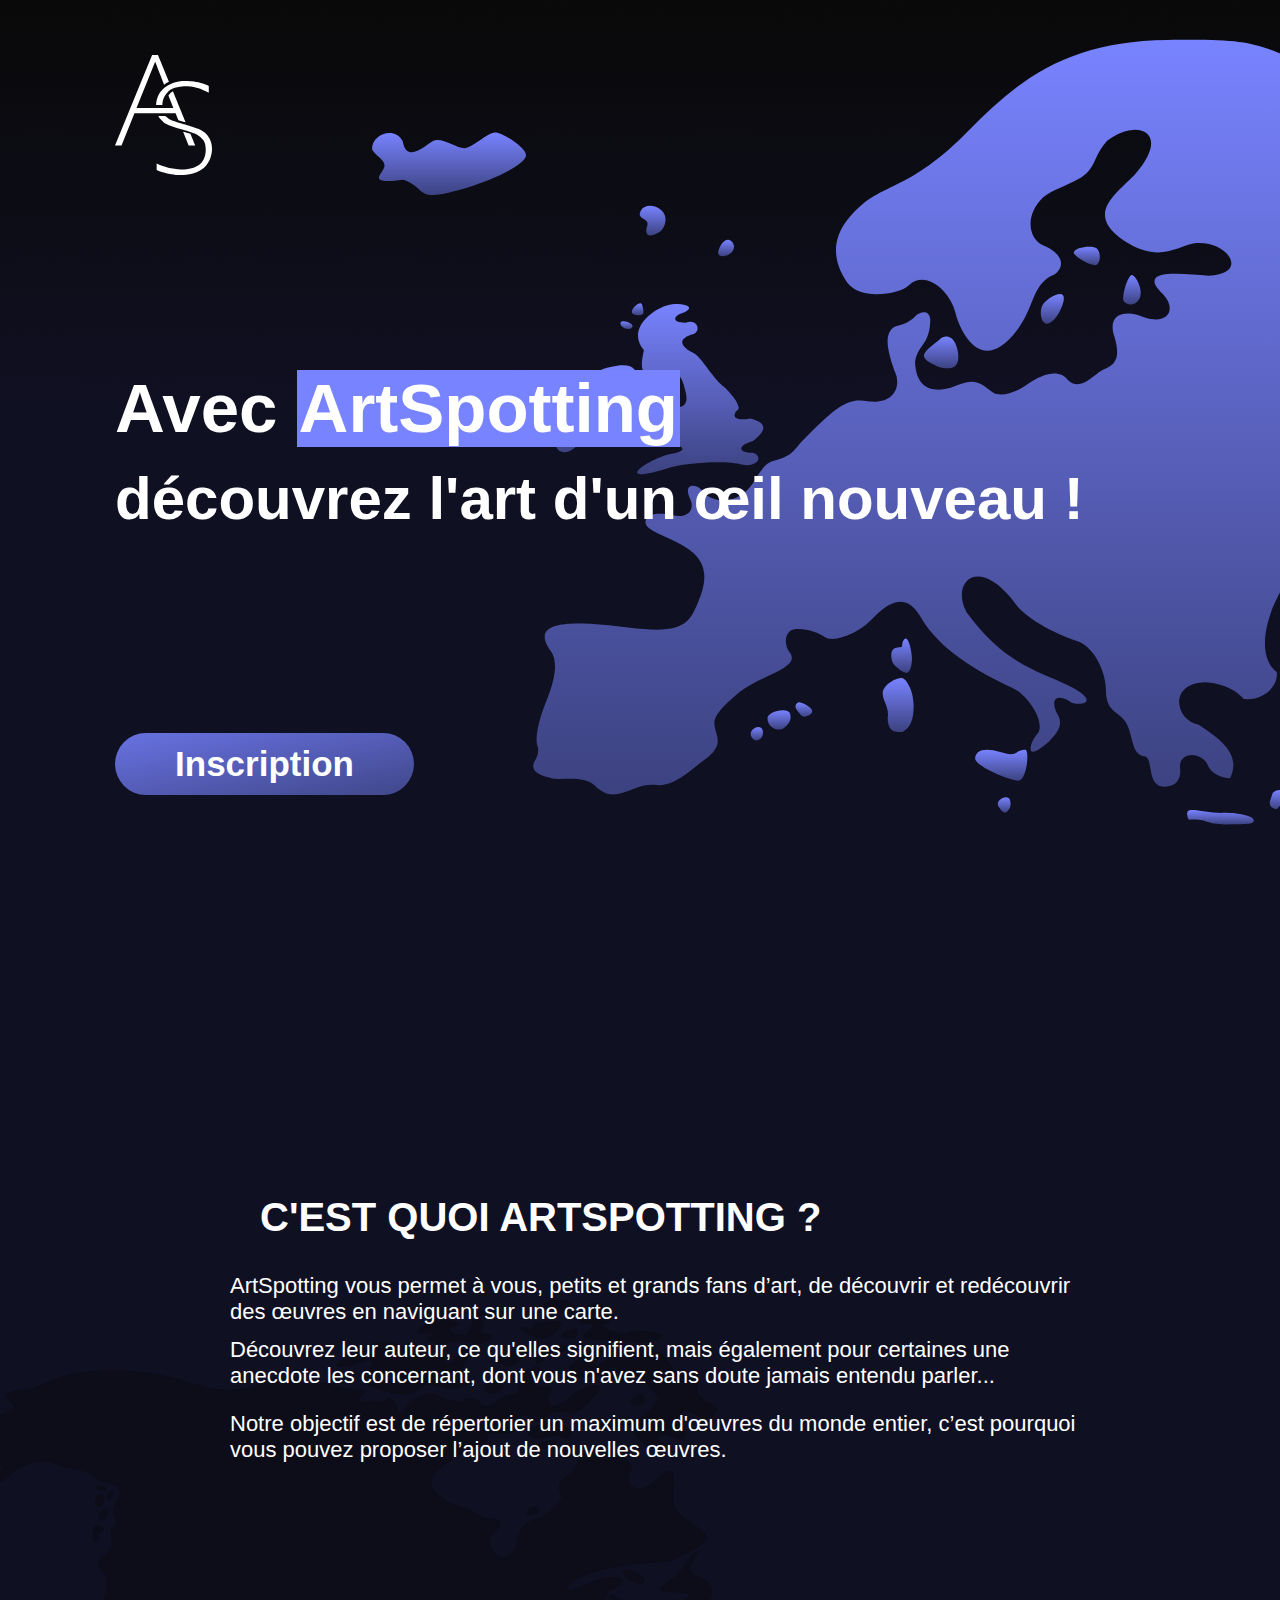
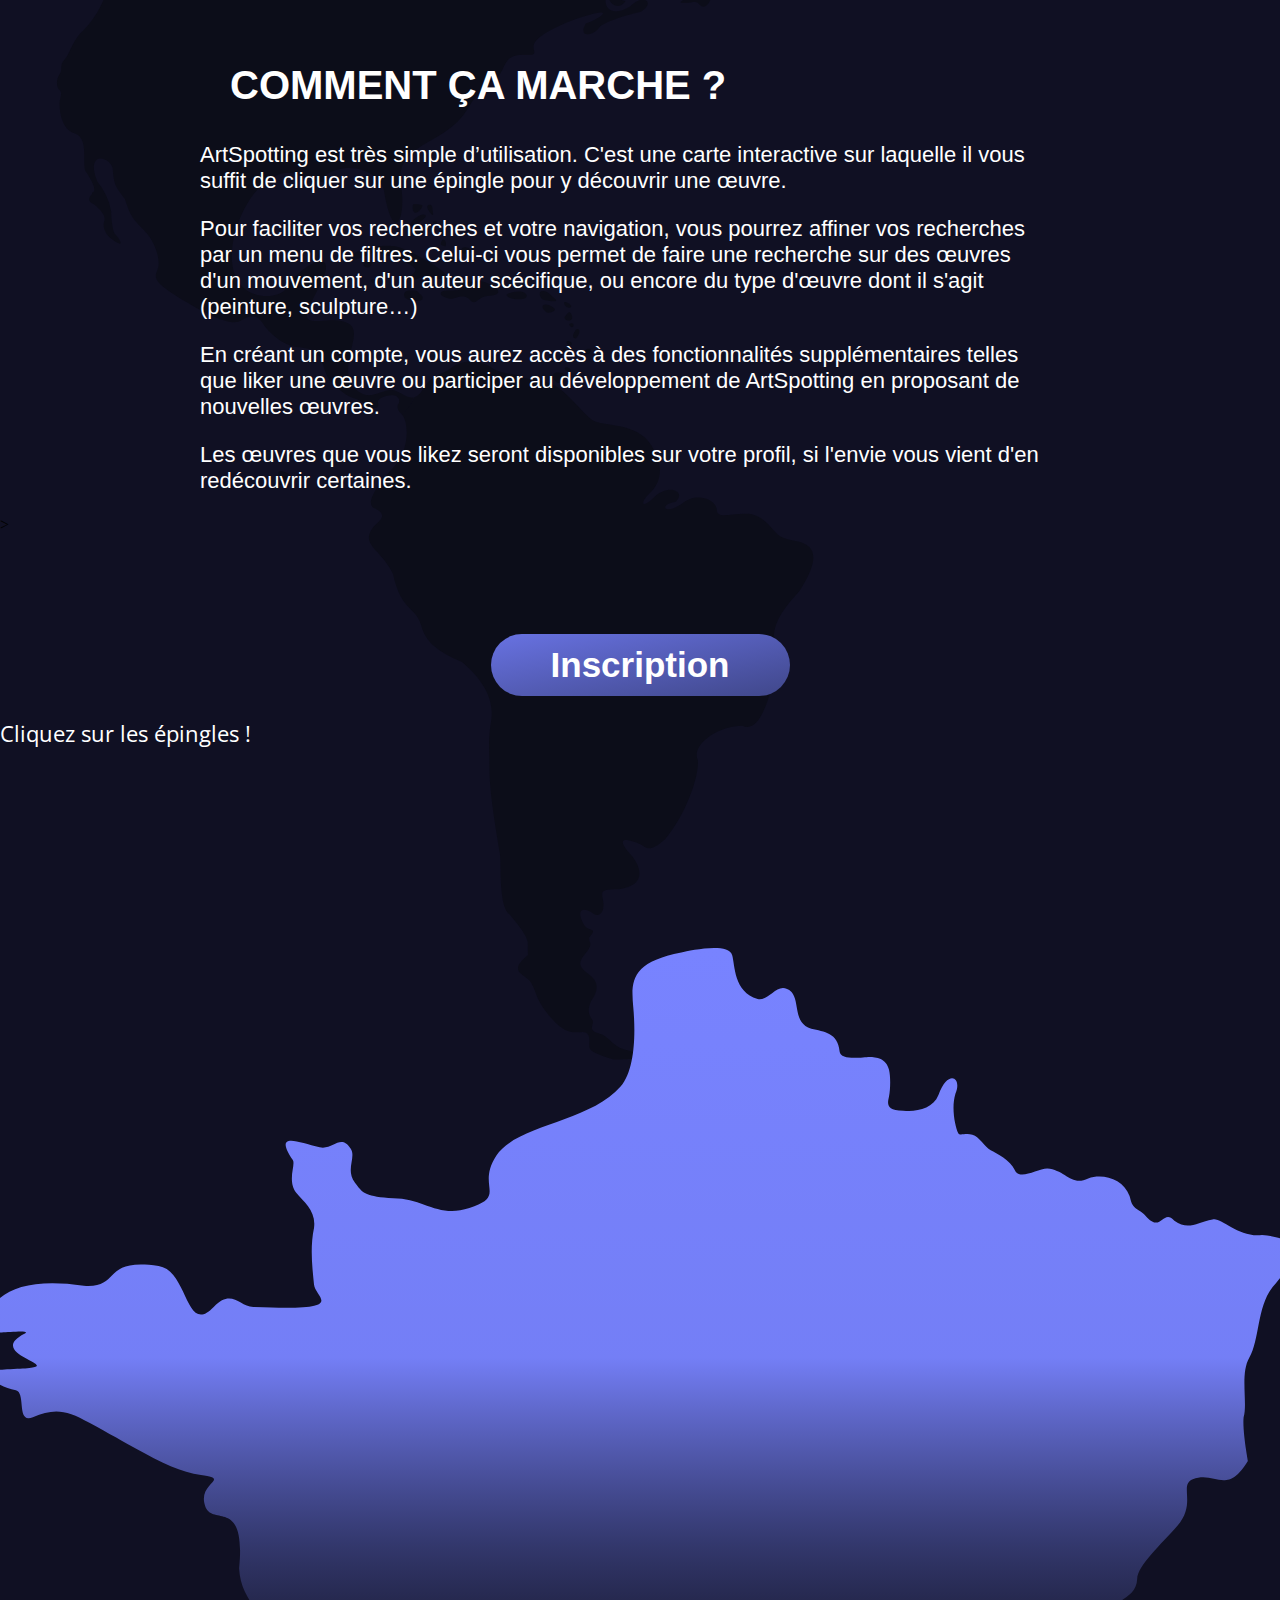
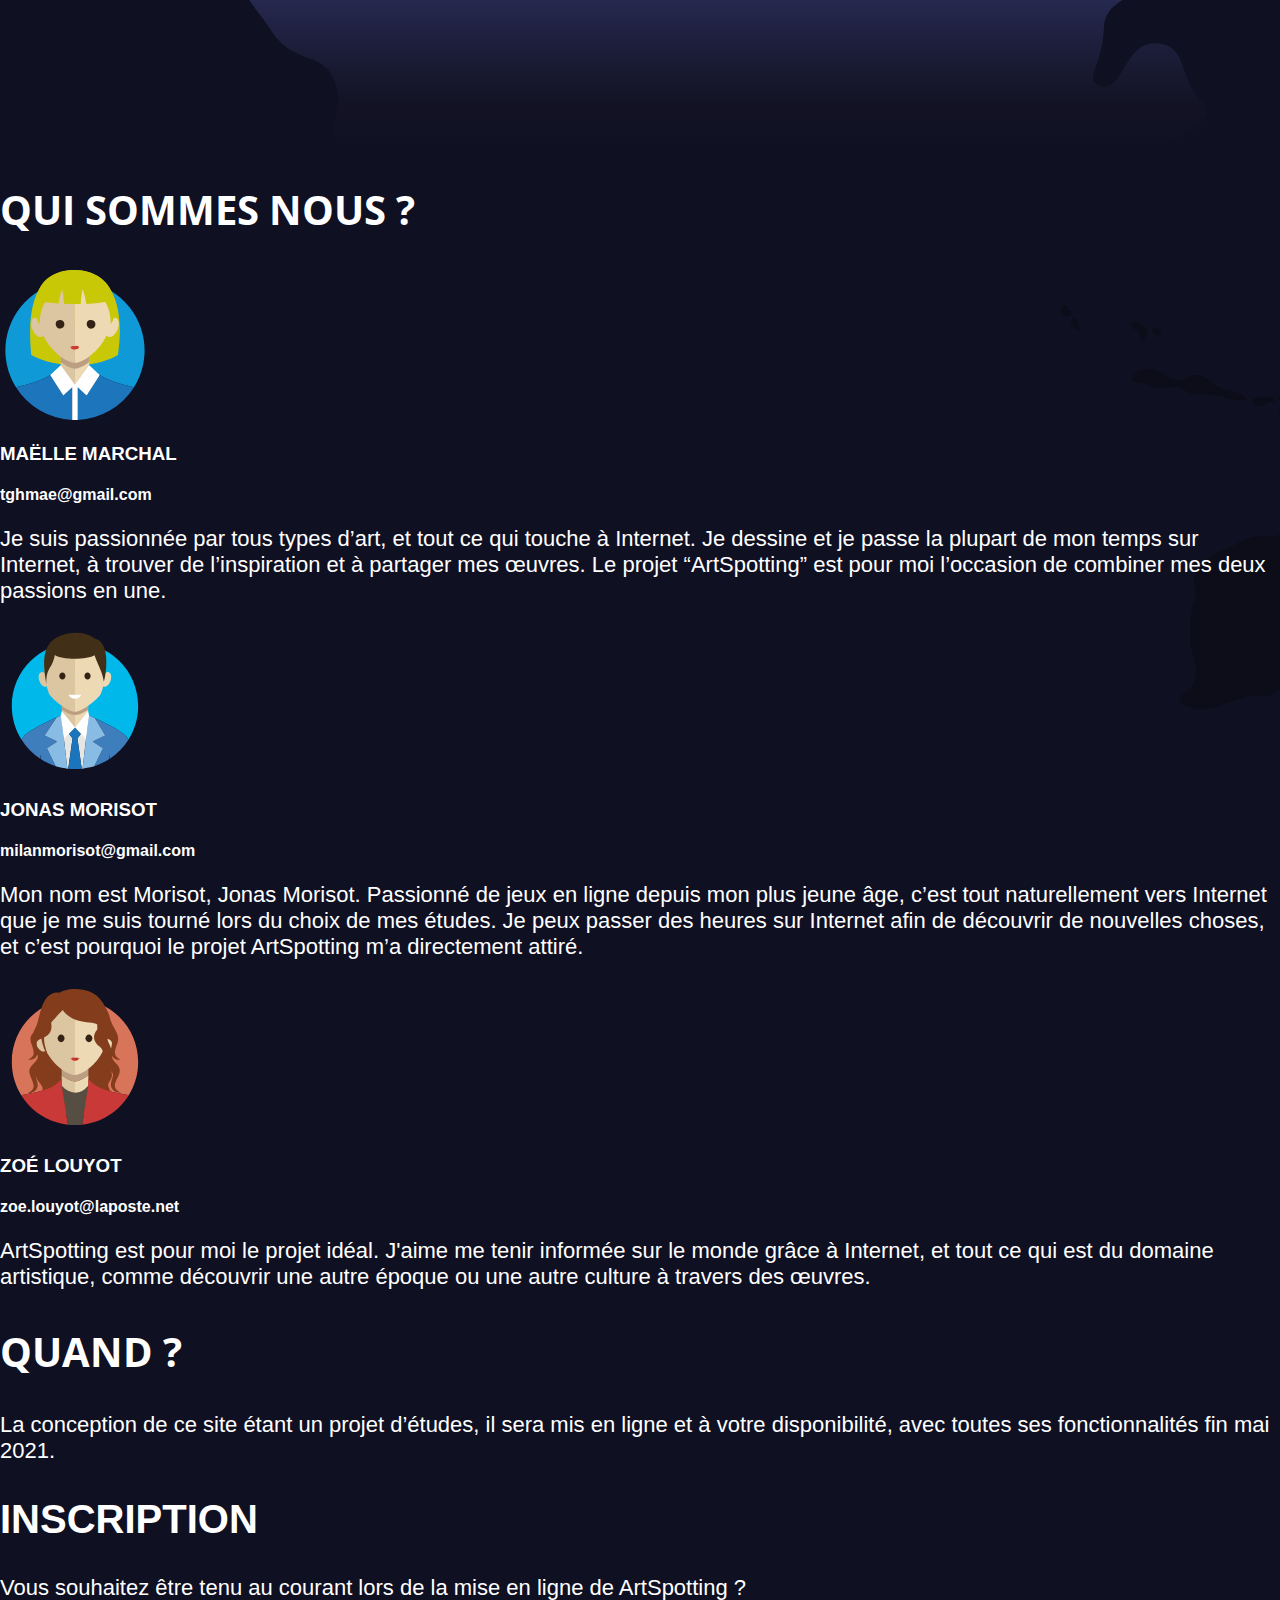
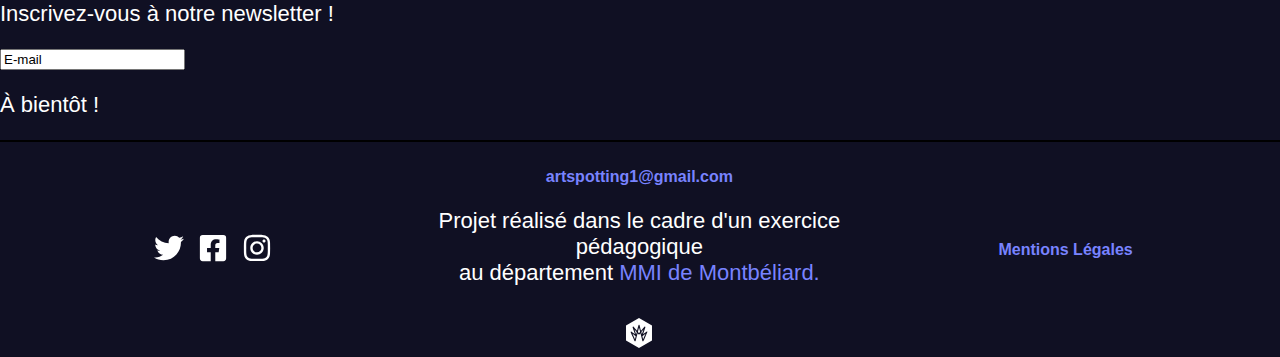
==== commit 03eb8cab: "Carte et informations textuelles" ====
--- a/index.html
+++ b/index.html
@@ -429,46 +429,41 @@
     <h3>Inscription</h3>
 </div>
 <div class="pres1">
-<h2>C'EST QUOI ARTSPOTTING ?</h2>
-<p>ArtSpotting vous permet à vous, petits et grands fans d’art, de découvrir et redécouvrir des œuvres en naviguant sur
-    une carte.</p>
-<p>Découvrez leur auteur, ce qu'elles signifient, mais également pour certaines une anecdote les concernant, dont vous
-    n'avez sans doute jamais entendu parler...
-</p>
-<p>Notre objectif est de répertorier un maximum d'œuvres du monde entier, c’est pourquoi vous pouvez proposer l’ajout de
-    nouvelles œuvres.</p>
+    <h2>C'EST QUOI ARTSPOTTING ?</h2>
+    <p>ArtSpotting vous permet à vous, petits et grands fans d’art, de découvrir et redécouvrir des œuvres en naviguant
+        sur
+        une carte.</p>
+    <p>Découvrez leur auteur, ce qu'elles signifient, mais également pour certaines une anecdote les concernant, dont
+        vous
+        n'avez sans doute jamais entendu parler...</p>
+    <p>Notre objectif est de répertorier un maximum d'œuvres du monde entier, c’est pourquoi vous pouvez proposer
+        l’ajout de
+        nouvelles œuvres.</p>
 </div>
 <div class="pres2">
-<h2>COMMENT ÇA MARCHE ?</h2>
-<p>ArtSpotting est très simple d’utilisation. C'est une carte interactive sur laquelle il vous suffit de cliquer sur une
-    épingle pour y découvrir une œuvre.
-</p>
-<p>Pour faciliter vos recherches et votre navigation, vous pourrez affiner vos recherches par un menu de filtres.
-    Celui-ci vous permet de faire une recherche sur des œuvres d'un mouvement, d'un auteur scécifique, ou encore du type
-    d'œuvre dont il s'agit (peinture, sculpture…)</p>
-<p>En créant un compte, vous aurez accès à des fonctionnalités supplémentaires telles que liker une œuvre ou participer
-    au développement de ArtSpotting en proposant de nouvelles œuvres.</p>
-<p>Les œuvres que vous likez seront disponibles sur votre profil, si l'envie vous vient d'en redécouvrir certaines.</p>
-</div>>
+    <h2>COMMENT ÇA MARCHE ?</h2>
+    <p>ArtSpotting est très simple d’utilisation. C'est une carte interactive sur laquelle il vous suffit de cliquer sur
+        une
+        épingle pour y découvrir une œuvre.
+    </p>
+    <p>Pour faciliter vos recherches et votre navigation, vous pourrez affiner vos recherches par un menu de filtres.
+        Celui-ci vous permet de faire une recherche sur des œuvres d'un mouvement, d'un auteur scécifique, ou encore du
+        type
+        d'œuvre dont il s'agit (peinture, sculpture…)</p>
+    <p>En créant un compte, vous aurez accès à des fonctionnalités supplémentaires telles que liker une œuvre ou
+        participer
+        au développement de ArtSpotting en proposant de nouvelles œuvres.</p>
+    <p>Les œuvres que vous likez seront disponibles sur votre profil, si l'envie vous vient d'en redécouvrir
+        certaines.</p>
+</div>
+>
 <div class="bouton">
     <h3>Inscription</h3>
 </div>
 <p class="epingles">Cliquez sur les épingles !</p>
-<svg xmlns="http://www.w3.org/2000/svg" xmlns:xlink="http://www.w3.org/1999/xlink" width="1306.771" height="801.5"
-     viewBox="0 0 1306.771 801.5">
-    <defs>
-        <linearGradient id="linear-gradient" x1="0.5" y1="1" x2="0.5" gradientUnits="objectBoundingBox">
-            <stop offset="0" stop-color="#101023" stop-opacity="0.631"/>
-            <stop offset="0.056" stop-color="#151526" stop-opacity="0.588"/>
-            <stop offset="0.261" stop-color="#24242a" stop-opacity="0.824"/>
-            <stop offset="0.489" stop-color="#29292a" stop-opacity="0.961"/>
-            <stop offset="1" stop-color="#383839"/>
-        </linearGradient>
-    </defs>
-    <path id="France"
-          d="M755.268,861c-9.9-4.241,1.414-29.686,0-49.477-8.482-46.649-42.737-22.615-67.854-63.613-12.5-20.406-29.686-32.513-31.1-60.786,7.068-72.095-26.624-41.509-33.927-62.2-8.482-24.031,26.859-26.859-4.241-31.1-28.875-3.937-58.408-23.186-111.676-52.3-24.031-14.136-36.754-14.136-56.545-5.654-16.891,7.239-6.633-24.276-16.963-26.859-22.618-5.654-43.34-20.451-5.654-21.2,72.094-1.442-29.686-12.723,14.136-35.341,7.8-4.027-15.728-1.414-22.618-1.414-14.136,0-16.125-3.726-14.136-15.55,8.482-26.859,40.176-39.266,96.126-31.1,38.168,2.827,16.963-28.272,74.922-19.791,29.672,4.343,26.859,70.681,55.131,40.995,17.923-18.819,25.458-.613,39.581,0,97.54,4.241,62.2-8.482,60.786-22.618-1.548-15.472-4.241-36.754,0-56.545,2.827-19.791-15.55-29.686-19.791-38.168-5.9-11.808,1.414-25.445-1.414-29.686-19.367-29.05,4.241-18.377,26.859-12.723,14.136,2.827,20.717-14.16,31.1,1.414,5.654,8.482-5.654,21.2,4.241,33.927,7.092,9.118,8.482,14.136,38.168,15.55,31.1,0,44.945,20.359,76.335,9.9,38.168-12.723,6.607-20.818,26.859-52.3s92.756-32.984,124.4-69.267c15.083-17.3,14.892-55.356,12.723-79.163-2.383-26.135-2.827-45.236,48.063-55.131,7.993-1.554,47.075-10.526,50.89,2.827,2.827,9.9,1.414,36.754,25.445,43.822,12.723,2.827,19.791-19.791,33.927-7.068,8.482,9.9,1.414,31.1,19.791,36.754,12.723,2.827,26.859,4.241,28.272,22.618.766,9.966,24.031,5.654,29.686,5.654,7.068,0,16.963,1.414,19.791,12.723,1.71,6.845,1.414,19.791,0,26.859-1.144,5.715-4.241,14.136,14.136,14.136,12.723,1.414,29.686-1.414,35.341-15.55,9.9-26.859,24.031-16.963,16.963-1.414-4.241,14.136-.507,31.939,2.827,39.581,1.405,2.812,7.057-.392,14.136,1.414,7.158,1.825,12.436,12.509,18.377,15.55,5.655,2.827,19.791,9.9,24.031,19.791,4.791,11.177,22.618-1.414,32.513-1.414,18.377,1.414,24.031,18.377,40.995,9.9,15.55-5.654,38.168,1.414,42.409,21.2,2.827,11.309,9.9,8.482,16.964,18.377,14.136,14.136,15.55-9.9,26.859,2.827,14.136,9.9,22.618,1.414,38.167-1.414,8.482-2.827,25.445,18.377,49.477,15.55,26.859,2.827,46.649,9.9,14.136,48.063-19.791,19.791-15.55,55.131-26.859,74.922-9.423,16.49-1.414,45.236-5.655,59.372-1.414,12.723,4.241,43.822,4.241,43.822-21.2,35.34-32.7,9.406-55.131,18.377-14.136,5.654,4.241,24.031-15.55,46.649-15.813,18.072-39.581,39.581-40.052,52.765-.872,24.417-32.231,18.561-33.456,50.429-1.414,36.754-20.348,50.861-4.241,56.545,24.031,8.482,24.031-43.822,56.545-42.409s21.821,34.543,46.649,59.372c11.309,11.309-4.241,26.859-19.791,35.34C1580.821,872.305,765.163,869.478,755.268,861Z"
-          transform="translate(-404.039 -66.396)" fill="url(#linear-gradient)"/>
-</svg>
+<div class="fr">
+    <img src="img/France.svg" alt="Carte de la France">
+</div>
 <h2>QUI SOMMES NOUS ?</h2>
 <section id="presentation">
     <div class="maelle">
@@ -516,7 +511,8 @@
     </section>
     <section id="informations">
         <h4><a href="mailto:artspotting1@gmail.com">artspotting1@gmail.com</a></h4>
-        <p>Projet réalisé dans le cadre d'un exercice pédagogique <br/>au département <a href="http://mmimontbeliard.com/">MMI
+        <p>Projet réalisé dans le cadre d'un exercice pédagogique <br/>au département <a
+                href="http://mmimontbeliard.com/">MMI
             de Montbéliard.</a></p>
         <a href="http://mmimontbeliard.com/"><img src="img/logo_MMI.svg" alt="Logo de DUT MMI"></a>
     </section>
--- a/css/typography.css
+++ b/css/typography.css
@@ -11,3 +11,9 @@
     color: white;
 }
 
+p {
+    font-size: 22px;
+}
+h2 {
+    font-size: 40px;
+}--- a/css/layout.css
+++ b/css/layout.css
@@ -16,9 +16,9 @@
 }
 .continents {
     z-index: -1;
-    top: 1000px;
-    left: -450px;
-    width: 2200px;
+    top: 1300px;
+    left: -300px;
+    width: 2420px;
     height: 2750px;
 }
 header > img {
@@ -59,12 +59,34 @@
     border-radius: 53px;
     text-align: center;
     line-height: 62px;
+    margin-left: auto;
+    margin-right: auto;
+    margin-top: 100px;
+}
+.bouton:first-of-type {
     margin-left: 115px;
     margin-top: 200px;
-    margin-bottom: 110px;
+    margin-bottom: 120px;
 }
 .bouton > h3 {
     font-size: 35px;
+}
+.pres1 {
+    width: 850px;
+    margin-left: 230px;
+    margin-top: 400px;
+}
+.pres1 h2, .pres2 h2 {
+    margin-left: 30px;
+}
+.pres1 p:nth-child(3) {
+    margin-top: -10px;
+}
+.pres2 {
+    width: 850px;
+    margin-top: 200px;
+    margin-left: auto;
+    margin-right: 230px;
 }
 
 footer {
@@ -94,4 +116,11 @@
 #reseaux img {
     margin-left: 7px;
     margin-right: 7px;
-}+}
+.fr {
+    display: flex;
+    position: relative;
+    align-items: center;
+    justify-content: center;
+    margin-top: 200px;
+}
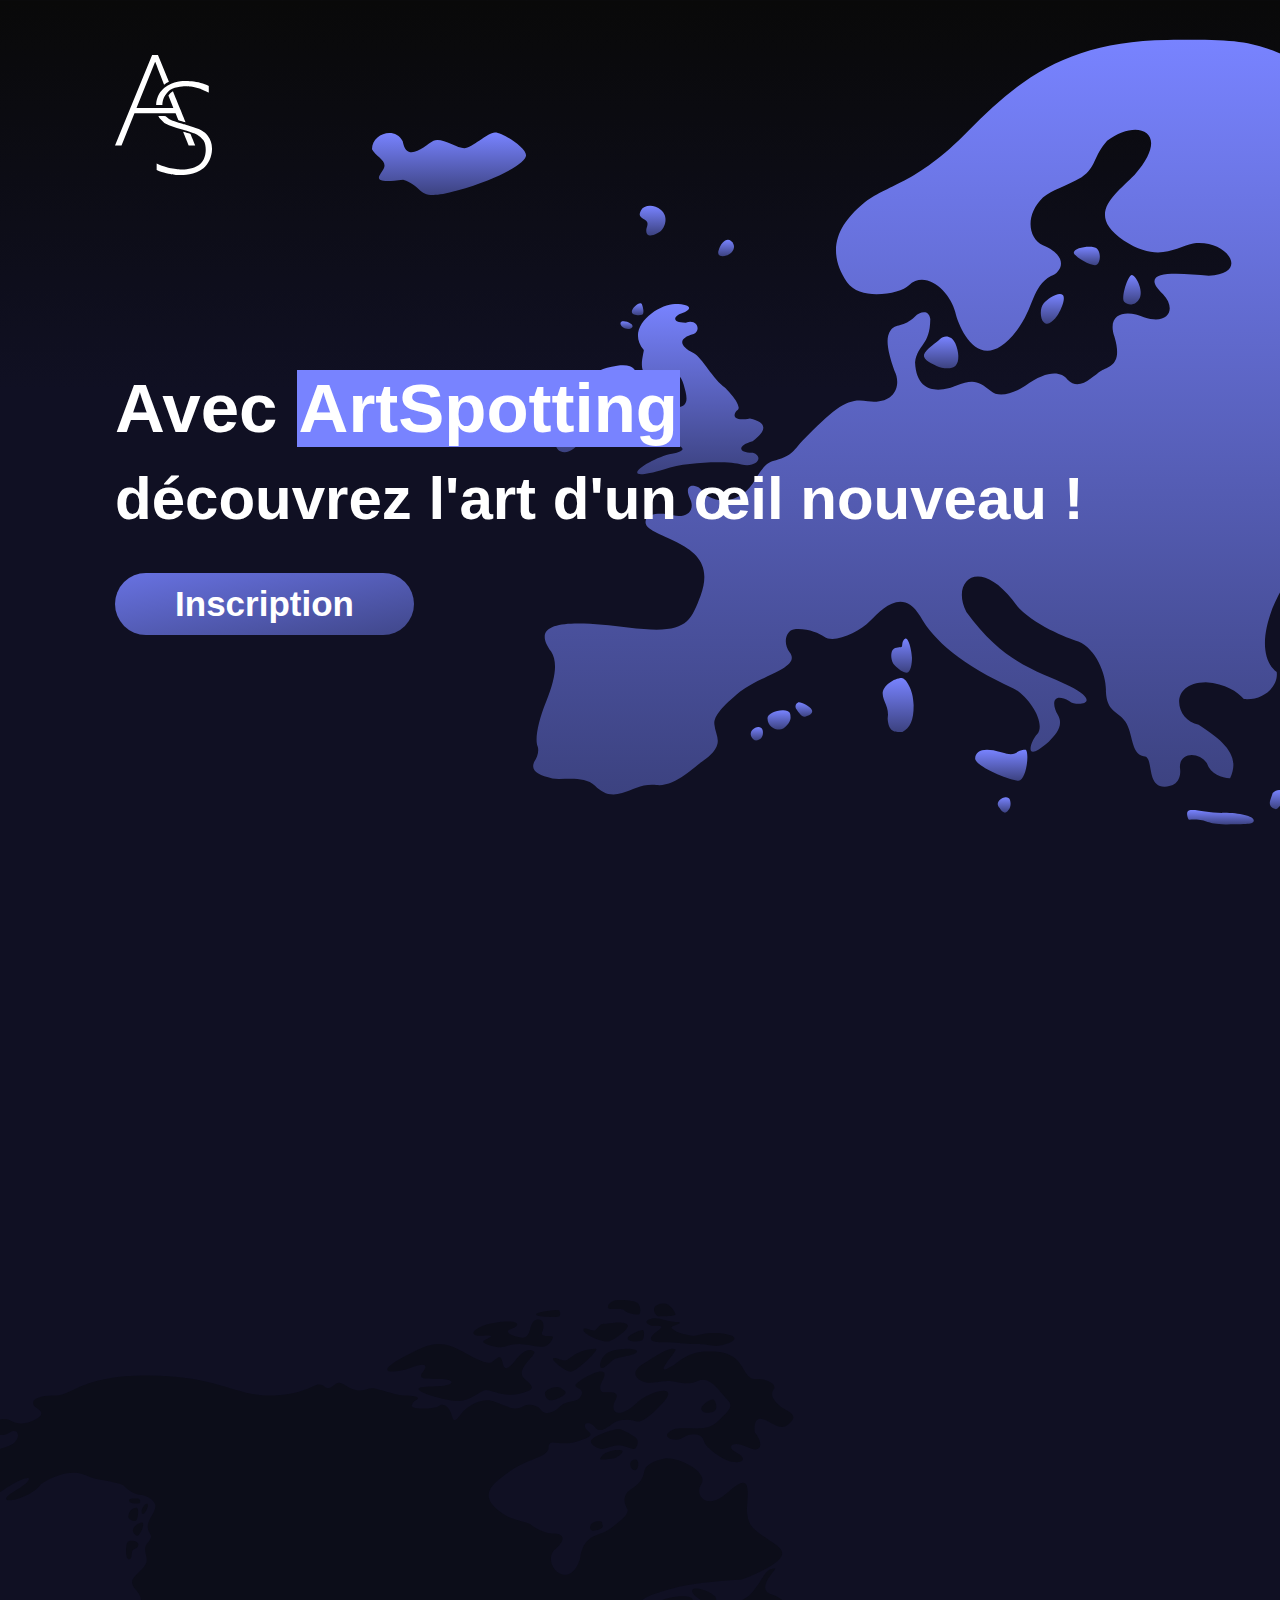
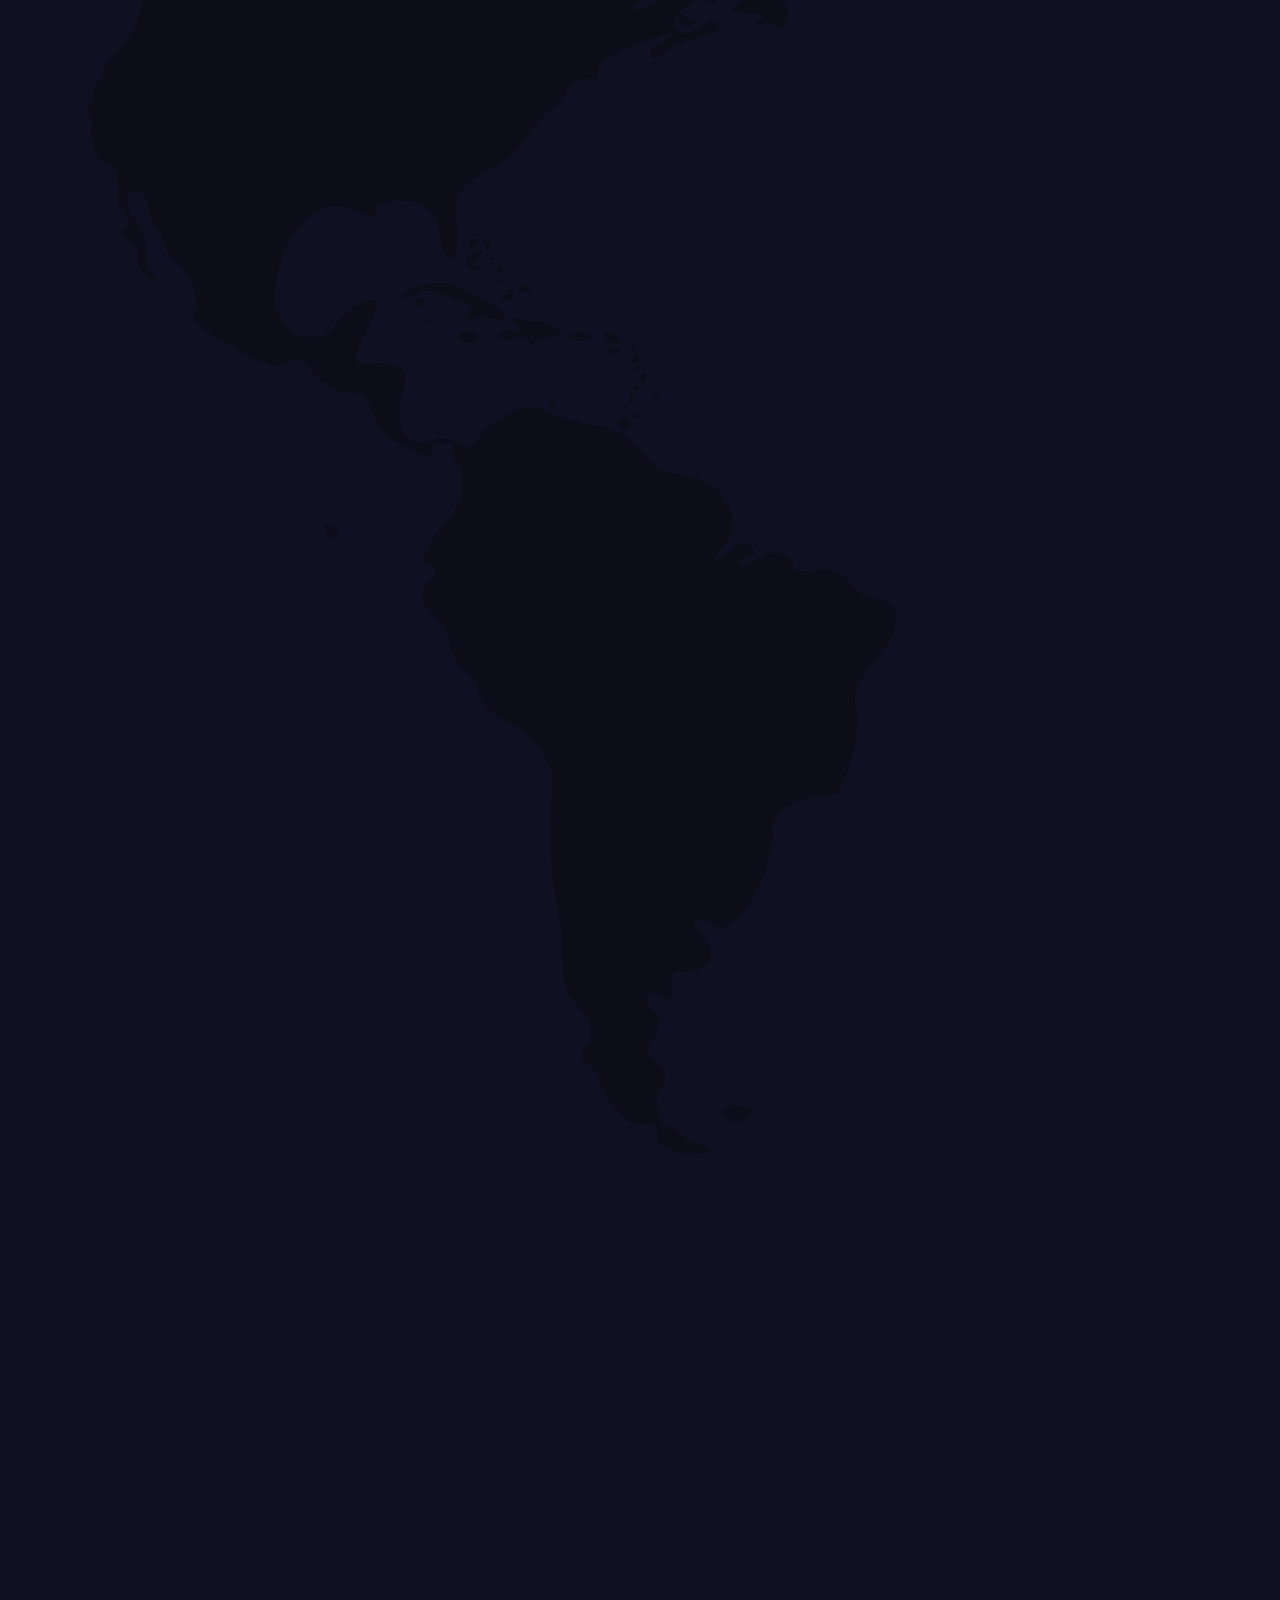
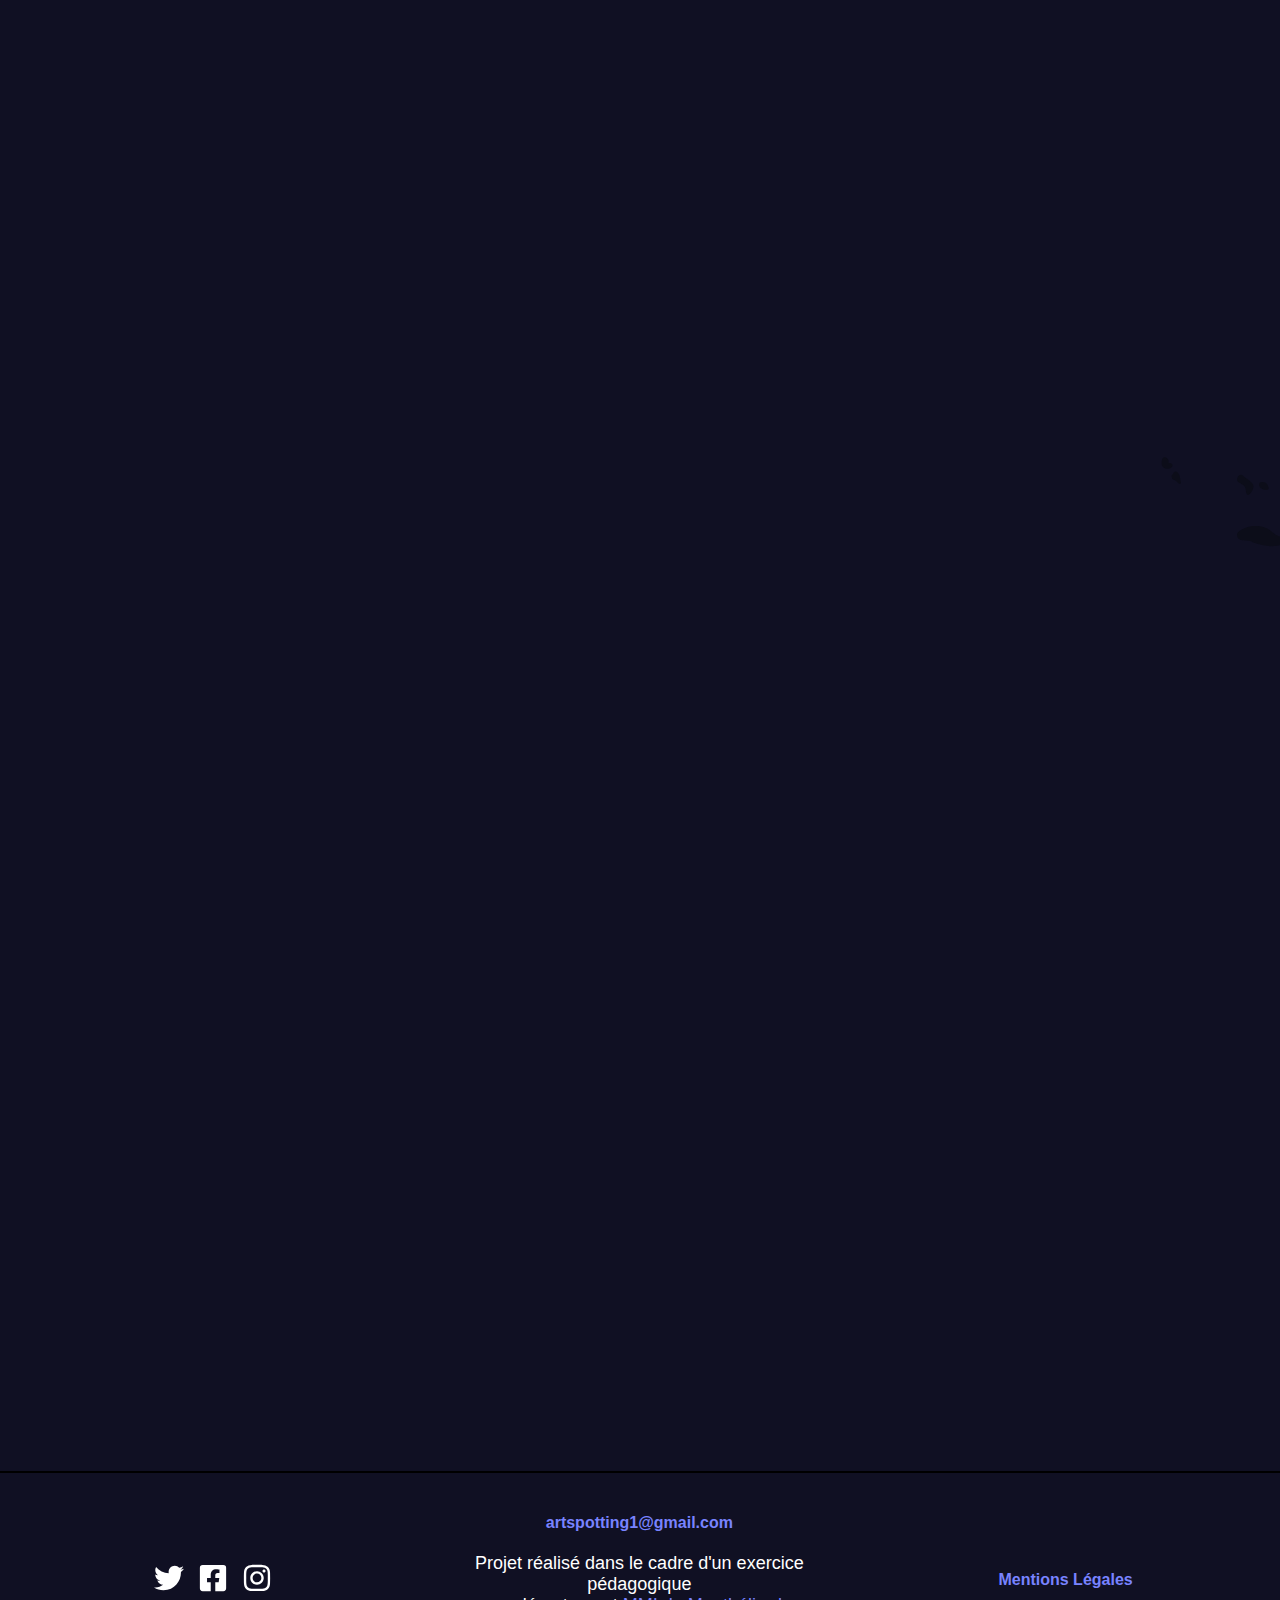
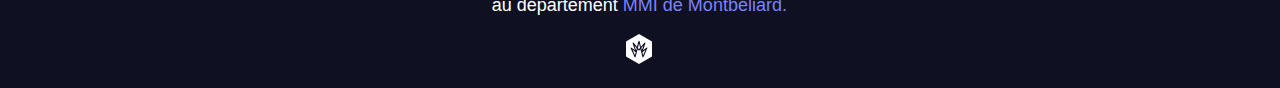
==== commit d6577b52: "Mentions légales et animations" ====
--- a/index.html
+++ b/index.html
@@ -5,8 +5,9 @@
     <title>ArtSpotting</title>
     <link rel="stylesheet" href="css/typography.css">
     <link rel="stylesheet" href="css/layout.css">
+    <link rel="stylesheet" href="https://unpkg.com/aos@next/dist/aos.css" />
 </head>
-
+<body>
 <header>
     <img src="img/logo_blanc.svg" alt="Logo d'ArtSpotting">
 </header>
@@ -426,9 +427,9 @@
 <h1>Avec <span>ArtSpotting</span></h1>
 <h2 class="titre">découvrez l'art d'un œil nouveau !</h2>
 <div class="bouton">
-    <h3>Inscription</h3>
+    <a href="#inscription"><h3>Inscription</h3></a>
 </div>
-<div class="pres1">
+<div data-aos="fade-up" data-aos-delay="150" class="pres1">
     <h2>C'EST QUOI ARTSPOTTING ?</h2>
     <p>ArtSpotting vous permet à vous, petits et grands fans d’art, de découvrir et redécouvrir des œuvres en naviguant
         sur
@@ -440,7 +441,7 @@
         l’ajout de
         nouvelles œuvres.</p>
 </div>
-<div class="pres2">
+<div data-aos="fade-up" data-aos-delay="150" class="pres2">
     <h2>COMMENT ÇA MARCHE ?</h2>
     <p>ArtSpotting est très simple d’utilisation. C'est une carte interactive sur laquelle il vous suffit de cliquer sur
         une
@@ -456,20 +457,156 @@
     <p>Les œuvres que vous likez seront disponibles sur votre profil, si l'envie vous vient d'en redécouvrir
         certaines.</p>
 </div>
->
-<div class="bouton">
-    <h3>Inscription</h3>
+<div data-aos="fade-up" data-aos-delay="200"  class="bouton">
+    <a href="#inscription"><h3>Inscription</h3></a>
 </div>
-<p class="epingles">Cliquez sur les épingles !</p>
-<div class="fr">
-    <img src="img/France.svg" alt="Carte de la France">
+<div data-aos="fade-up" data-aos-delay="300" class="fr">
+    <div>
+        <img src="img/France.svg" alt="Carte de la France">
+        <p class="epingles">Cliquez sur les épingles !</p>
+        <div class="popups">
+            <div class="popup1" onclick="epingle1()">
+                <img src="img/epingle.svg" alt="epingle" class="e1">
+                <div class="popuptext1" id="myPopup1">
+                    <h2><span>Le Triomphe De L'hiver</span>, Antoine Caron</h2>
+                    <img src="img/ex1.jpg" alt="Tableau">
+                    <img src="img/croix.svg" alt="Fermeture de la fenêtre">
+                    <ul>
+                        <li>Année de Création : 1568</li>
+                        <li>Taille : 103 x 179 cm</li>
+                        <li>Type : Tableau</li>
+                        <li>Technique : Huile sur toile</li>
+                        <li>Mouvement : Maniérisme</li>
+                        <li>Lieu d'exposition : Nancy</li>
+                    </ul>
+                    <div class="auteur">
+                        <h3>L'auteur</h3>
+                        <p>Antoine Caron est un maître verrier, illustrateur et peintre Français maniériste, né en 1521
+                            à Beauvais et
+                            est mort en 1599 à Paris. Antoine Caron est l’un des rares peintres français de son époque à
+                            posséder une
+                            personnalité artistique prononcée. Son œuvre reflète l’ambiance raffinée.</p>
+                    </div>
+                    <div class="oeuvre">
+                        <h3>L'oeuvre</h3>
+                        <p>Le Triomphe De L’hiver semble représenter un peuple fêtant l’arrivée de l’hiver. Ils font de
+                            la musique et
+                            ont l'air d'être joyeux.
+
+                            Les arbres au fond et le sol sont enneigés, les personnages cependant, semblent être peu
+                            vêtus malgré le
+                            temps qu’il fait. Les couleurs sont assez monotones et sombres, mais les vêtements des
+                            personnes au milieu
+                            de la peinture sont très colorés, ce qui crée un gros contraste.
+
+                            La peinture représente une architecture paysagère, et des personnes qui semblent provenir de
+                            la mythologie
+                            gréco-romaine. L’artiste a voulu représenter l’arrivée d’une nouvelle saison.</p>
+                    </div>
+                </div>
+
+            </div>
+            <div class="popup2" onclick="epingle2()">
+                <img src="img/epingle.svg" alt="epingle" class="e2">
+                <div class="popuptext2" id="myPopup2">
+                    <h2><span>Les Acteurs De La Comédie Italienne</span>, Nicolas Lancret</h2>
+                    <img src="img/ex2.jpg" alt="Tableau">
+                    <img src="img/croix.svg" alt="Fermeture de la fenêtre">
+                    <ul>
+                        <li>Année de création : 1716 à 1736</li>
+                        <li>Taille : 260 x 220 cm</li>
+                        <li>Type : Tableau</li>
+                        <li>Technique : Huile sur panneau de bois</li>
+                        <li>Genre : scène de genre/peinture de genre.</li>
+                        <li>Lieu d’exposition : Musée du Louvre, Paris</li>
+                    </ul>
+                    <div class="auteur">
+                        <h3>L'auteur</h3>
+                        <p>Nicolas Lancret est un peintre de nationalité française. Il est né le 22 janvier 1690 à Paris
+                            et est mort le
+                            14 septembre 1743 dans la même ville. Il a su dépeindre l’esprit des goûts et des mœurs de
+                            la société
+                            Française de la Régence.</p>
+                    </div>
+                    <div class="oeuvre">
+                        <h3>L'oeuvre</h3>
+                        <p>Les Acteurs De La Comédie Italienne représente un groupe de personnes. Celles-ci semblent
+                            être déguisées,
+                            nous pouvons le remarquer grâces aux masques et aux vêtements. Nous pouvons retrouver les
+                            éléments typiques
+                            du théâtre Italien, comme les loups que deux personnes portent sur la peinture, et les
+                            vêtements que portent
+                            les personnages.
+                            Les tissus ornés de losanges multicolores ressemblent fortement aux tissus que portent
+                            Arlequin, un
+                            personnage type de la Commedia dell'arte qui est apparu au XVI e siècle en Italie, au masque
+                            noir. Au
+                            premier plan nous pouvons distinguer un homme, habillé tout en blanc avec une expression
+                            faciale assez
+                            triste, monotone, et son visage est très pâle.
+
+                            Nous pouvons le comparer à Pierrot, un autre personnage issu de la Commedia dell'arte, qui
+                            est toujours vêtu
+                            de blanc et au teint très enfariné. L’artiste s’est clairement inspiré de la Commedia
+                            dell’arte pour son
+                            œuvre, c’est une peinture de genre qui représente les personnages les plus connu du théâtre
+                            Italien.</p>
+                    </div>
+                </div>
+
+            </div>
+            <div class="popup3" onclick="epingle3()">
+                <img src="img/epingle.svg" alt="epingle" class="e3">
+                <div class="popuptext3" id="myPopup3">
+                    <h2><span>Cléopâtre Se Donnant La Mort</span>, Claude Vignon</h2>
+                    <img src="img/ex3.jpg" alt="Tableau">
+                    <img src="img/croix.svg" alt="Fermeture de la fenêtre">
+                    <ul>
+                        <li>Année de création : 1645</li>
+                        <li>Taille : 95 x 81,5 cm</li>
+                        <li>Type : Peinture d'histoire</li>
+                        <li>Technique : Huile sur toile</li>
+                        <li>Lieu d'exposition : Musée des beaux-arts, Rennes, France</li>
+                    </ul>
+                    <div class="auteur">
+                        <h3>L'auteur</h3>
+                        <p>Claude Vignon est un peintre, graveur et illustrateur français. Il est né à Tours le 19 mai
+                            1593 et est mort
+                            à Paris le 10 mai 1670, il aborde tous les genres.</p>
+                    </div>
+                    <div class="oeuvre">
+                        <h3>L'oeuvre</h3>
+                        <p>Cette peinture représente un personnage historique connu, du nom de Cléopâtre, la fameuse
+                            reine d'Égypte
+                            antique. Elle est vêtue d'une couronne et de vêtements très fins.
+
+                            L'œuvre porte bien son nom, puisqu'elle représente la mort de Cléopâtre, se laissant mordre
+                            par l'animal
+                            redoutable, qu'est le serpent. Nous pouvons voir sur l'œuvre le venin mortel du serpent
+                            enroulé autour
+                            d'elle, et l'expression faciale de Cléopâtre, qui semble souffrir. Les couleurs sont
+                            moroses, lugubres, il y
+                            a des teints de jaune et de vert, qui nous rappellent le thème de la mort.
+
+                            Ce qui est intéressant dans cette œuvre, c'est l'interprétation des égyptiens par un peintre
+                            européen qui
+                            est vraiment différente par rapport à la représentation de ces derniers par leur propre
+                            peuple.</p>
+                    </div>
+                </div>
+
+            </div>
+        </div>
+    </div>
 </div>
-<h2>QUI SOMMES NOUS ?</h2>
-<section id="presentation">
+
+
+<h2 data-aos="fade-up" data-aos-delay="150" class="who">QUI SOMMES NOUS ?</h2>
+<section data-aos="fade-up" data-aos-delay="150" id="presentation">
     <div class="maelle">
         <img src="img/avatar_maelle.svg" alt="Avatar Maëlle">
         <h3>MAËLLE MARCHAL</h3>
-        <h4>tghmae@gmail.com</h4>
+        <a href="mailto:tghmae@gmail.com"><h4>tghmae@gmail.com</h4></a>
         <p>Je suis passionnée par tous types d’art, et tout ce qui touche à Internet.
             Je dessine et je passe la plupart de mon temps sur Internet, à trouver de l’inspiration et à partager mes
             œuvres.
@@ -478,31 +615,50 @@
     <div class="jonas">
         <img src="img/avatar_jonas.svg" alt="Avatar Jonas">
         <h3>JONAS MORISOT</h3>
-        <h4>milanmorisot@gmail.com</h4>
+        <a href="mailto:milanmorisot@gmail.com"><h4>milanmorisot@gmail.com</h4></a>
         <p>Mon nom est Morisot, Jonas Morisot.
             Passionné de jeux en ligne depuis mon plus jeune âge, c’est tout naturellement vers Internet que je me suis
             tourné lors du choix de mes études. Je peux passer des heures sur Internet afin de découvrir de nouvelles
-            choses, et c’est pourquoi le projet ArtSpotting m’a directement attiré.</p>
+            choses, c’est pourquoi le projet ArtSpotting m’a directement attiré.</p>
     </div>
     <div class="zoe">
         <img src="img/avatar_zoe.svg" alt="Avatar Zoé">
         <h3>ZOÉ LOUYOT</h3>
-        <h4>zoe.louyot@laposte.net</h4>
+        <a href="mailto:zoe.louyot@laposte.net"><h4>zoe.louyot@laposte.net</h4></a>
         <p>ArtSpotting est pour moi le projet idéal. J'aime me tenir informée sur le monde grâce à Internet, et tout ce
             qui est du domaine artistique, comme découvrir une autre époque ou une autre culture à travers des
             œuvres.</p>
     </div>
 </section>
-<h2>QUAND ?</h2>
-<p>La conception de ce site étant un projet d’études, il sera mis en ligne et à votre disponibilité, avec toutes ses
-    fonctionnalités fin mai 2021.</p>
-<section id="inscription">
+<div data-aos="fade-up" data-aos-delay="150" class="when">
+    <h2>QUAND ?</h2>
+    <p>La conception de ce site étant un projet d’études, il sera mis en ligne et à votre disponibilité, avec toutes ses
+        fonctionnalités fin mai 2021.</p>
+</div>
+<section data-aos="fade-up" data-aos-delay="300" id="inscription">
     <h2>INSCRIPTION</h2>
-    <p>Vous souhaitez être tenu au courant lors de la mise en ligne de ArtSpotting ?<br/>Inscrivez-vous à notre
-        newsletter !</p>
+    <p>Vous souhaitez être tenu au courant lors de la mise en ligne de ArtSpotting ?</p>
+    <p>Inscrivez-vous à notre newsletter !</p>
     <input type="email" id="mail" name="user_mail" value="E-mail"/>
+    <a href="">Envoyer</a>
     <p>À bientôt !</p>
 </section>
+<script>
+    function epingle1() {
+        var popup1 = document.getElementById("myPopup1");
+        popup1.classList.toggle("show1");
+    }
+
+    function epingle2() {
+        var popup2 = document.getElementById("myPopup2");
+        popup2.classList.toggle("show2");
+    }
+
+    function epingle3() {
+        var popup3 = document.getElementById("myPopup3");
+        popup3.classList.toggle("show3");
+    }
+</script>
 <footer>
     <section id="reseaux">
         <a href="https://twitter.com/"><img src="img/logo_tw.svg" alt="Logo Twitter"></a>
@@ -520,6 +676,9 @@
         <h4><a href="mentions_legales.html">Mentions Légales</a></h4>
     </section>
 </footer>
-
+<script src="https://unpkg.com/aos@next/dist/aos.js"></script>
+<script>
+    AOS.init();
+</script>
 </body>
 </html>--- a/css/typography.css
+++ b/css/typography.css
@@ -1,19 +1,45 @@
 @import url('https://fonts.googleapis.com/css2?family=Open+Sans+Condensed:wght@300&display=swap');
-h1,p,h4,h3,input,h2:first-of-type {
+h1,p,h4,h3,input,h2,.epingles {
     font-family: 'Montserrat', sans-serif;
     color: white;
 }
 input {
     color: black;
+    font-size: 18px;
+    padding-left: 3px$;
 }
-h2,.epingles {
+/*.epingles {
     font-family: 'Open Sans Condensed', sans-serif;
     color: white;
-}
+}*/
 
 p {
     font-size: 22px;
 }
 h2 {
     font-size: 40px;
+}
+a,h4 {
+    color: #7883FF;
+    text-decoration: none;
+}
+a:hover,h4:hover, #inscription a {
+    color: #B1B7FF;
+}
+
+.popuptext1 .auteur p,.popuptext1 .oeuvre p,.popuptext2 .auteur p,.popuptext2 .oeuvre p,.popuptext3 .auteur p,.popuptext3 .oeuvre p{
+    font-size: 13px;
+}
+
+footer #informations p {
+    font-size: 18px;
+}
+.mentions h3 {
+    font-size: 21px;
+}
+.mentions p {
+    font-size: 18px;
+}
+.mentions h2 {
+    font-size: 28px;
 }--- a/css/layout.css
+++ b/css/layout.css
@@ -18,10 +18,10 @@
     z-index: -1;
     top: 1300px;
     left: -300px;
-    width: 2420px;
-    height: 2750px;
-}
-header > img {
+    width: 2600px;
+    height: 2940px;
+}
+header  img {
     height: 120px;
     margin-left: 115px;
     margin-top: 55px;
@@ -65,16 +65,19 @@
 }
 .bouton:first-of-type {
     margin-left: 115px;
-    margin-top: 200px;
-    margin-bottom: 120px;
-}
-.bouton > h3 {
+    margin-top: -10px;
+    margin-bottom: 400px;
+}
+.bouton h3 {
     font-size: 35px;
+}
+.bouton a {
+    text-decoration: none;
 }
 .pres1 {
     width: 850px;
     margin-left: 230px;
-    margin-top: 400px;
+    margin-top: 300px;
 }
 .pres1 h2, .pres2 h2 {
     margin-left: 30px;
@@ -88,7 +91,284 @@
     margin-left: auto;
     margin-right: 230px;
 }
-
+.popup1,.popup2,.popup3 {
+    position: relative;
+    cursor: pointer;
+    height: 100px;
+    width: 55px;
+}
+.popup1 {
+    left: 1250px;
+    top: 160px;
+}
+.popup1:hover {
+    left: 1245px;
+    top: 140px;
+}
+.popup2 {
+    left: 900px;
+    bottom: 50px;
+}
+.popup2:hover {
+    left: 895px;
+    bottom: 68px;
+}
+.popup3 {
+    left: 500px;
+    top: 40px;
+}
+.popup3:hover {
+    left: 495px;
+    top: 21px;
+}
+.popup1 .popuptext1,.popup2 .popuptext2,.popup3 .popuptext3 {
+    position: absolute;
+    visibility: hidden;
+    width: 1000px;
+    background-color: #555;
+    color: #fff;
+    border-radius: 6px;
+    height: 1px;
+    z-index: 2;
+    padding: 45px;
+}
+
+
+.popup1 .show1,.popup2 .show2,.popup3 .show3 {
+    position: fixed;
+    top: 50%;
+    left: 50%;
+    -webkit-transform: translate(-50%, -50%);
+    transform: translate(-50%, -50%);
+    visibility: visible;
+    -webkit-animation: fadeIn 1s;
+    animation: fadeIn 1s;
+    width: 1250px;
+    height: 600px;
+}
+
+.fr {
+    display: flex;
+    align-items: center;
+    justify-content: center;
+    margin-left: -100px;
+    margin-bottom: 800px;
+    margin-top: 200px;
+}
+.popups {
+    margin-top: -750px;
+    margin-left: -200px;
+}
+.epingles {
+    position: relative;
+    top: -200px;
+    margin-left: 150px;
+    text-align: center;
+    font-size: 30px;
+}
+.e1:hover,.e2:hover,.e3:hover {
+    width: 64.2px;
+    height: 125.28px;
+    margin-bottom: 20px;
+}
+
+@-webkit-keyframes fadeIn {
+    from {opacity: 0;}
+    to {opacity: 1;}
+}
+
+@keyframes fadeIn {
+    from {opacity: 0;}
+    to {opacity:1 ;}
+}
+.popuptext1 h2{
+    text-align: center;
+    margin-top: -5px;
+}
+.popuptext1 span {
+    background-color: transparent;
+    font-style: italic;
+}
+.popuptext1 img:first-of-type {
+    max-width: 320px;
+    height: auto;
+    border: white solid 2px;
+    margin-left: 100px;
+
+}
+.popuptext1 img:last-of-type {
+    width: 30px;
+    height: 30px;
+    position: relative;
+    left: 810px;
+    bottom: 448px;
+}
+.popuptext1 ul {
+    position: relative;
+    list-style: none;
+    font-family: Montserrat, sans-serif;
+    left: 500px;
+    bottom: 370px;
+    line-height: 40px;
+}
+.popuptext1 .auteur {
+    width: 380px;
+    position: relative;
+    bottom: 260px;
+    left: 100px;
+}
+.popuptext1 .oeuvre {
+    position: relative;
+    left: 540px;
+    bottom: 440px;
+    width: 650px;
+}
+.popuptext2 h2{
+    text-align: center;
+    margin-top: -5px;
+}
+.popuptext2 span {
+    background-color: transparent;
+    font-style: italic;
+}
+.popuptext2 img:first-of-type {
+    max-width: 310px;
+    height: auto;
+    border: white solid 2px;
+    margin-left: 100px;
+
+}
+.popuptext2 img:last-of-type {
+    width: 30px;
+    height: 30px;
+    position: relative;
+    bottom: 457px;
+    left: 820px;
+}
+.popuptext2 ul {
+    position: relative;
+    list-style: none;
+    font-family: Montserrat, sans-serif;
+    left: 500px;
+    bottom: 400px;
+    line-height: 40px;
+}
+.popuptext2 .auteur {
+    width: 380px;
+    position: relative;
+    bottom: 250px;
+    left: 100px;
+}
+.popuptext2 .oeuvre {
+    position: relative;
+    left: 540px;
+    bottom: 514px;
+    width: 650px;
+}
+.popuptext3 h2{
+    text-align: center;
+    margin-top: 10px;
+}
+.popuptext3 span {
+    background-color: transparent;
+    font-style: italic;
+}
+.popuptext3 img:first-of-type {
+    max-width: 450px;
+    height: auto;
+    border: white solid 2px;
+    margin-left: 75px;
+    margin-top: 35px;
+
+}
+.popuptext3 img:last-of-type {
+    width: 30px;
+    height: 30px;
+    position: relative;
+    bottom: 368px;
+    left: 700px;
+}
+.popuptext3 ul {
+    position: relative;
+    list-style: none;
+    font-family: Montserrat, sans-serif;
+    left: 560px;
+    bottom: 208px;
+    line-height: 40px;
+}
+.popuptext3 .auteur {
+    width: 380px;
+    position: relative;
+    bottom: 160px;
+    left: 75px;
+}
+.popuptext3 .oeuvre {
+    position: relative;
+    left: 600px;
+    bottom: 305px;
+    width: 650px;
+}
+.who {
+    margin-top: -150px;
+    font-size: 40px;
+    font-family: 'Montserrat', sans-serif;
+    text-align: center;
+    margin-bottom: 70px;
+}
+#presentation {
+    display: flex;
+}
+.maelle, .jonas, .zoe {
+    width: 33.3%;
+    padding-left: 45px;
+    padding-right: 45px;
+    text-align: center;
+}
+#presentation p {
+    font-size: 18px;
+}
+.when {
+    margin-top: 120px;
+    text-align: center;
+    width: 680px;
+    margin-left: auto;
+    margin-right: auto;
+}
+#inscription {
+    width: 800px;
+    background-color: #7883FF;
+    margin: 100px auto 70px;
+    text-align: center;
+}
+#inscription h2 {
+    padding-top: 15px;
+}
+#inscription p {
+    width: 600px;
+    margin-left: auto;
+    margin-right: auto;
+}
+#inscription p:nth-child(3) {
+    margin-top: -15px;
+}
+#inscription p:last-of-type {
+    padding-bottom: 15px;
+}
+#inscription input {
+    width: 500px;
+    height: 30px;
+}
+#inscription a {
+    font-family: 'Montserrat','sans-serif';
+    color: white;
+    font-size: 22px;
+    margin-left: 8px;
+    padding-top: 3px;
+    padding-bottom: 4px;
+}
+#inscription a:hover {
+    color: #40478A;
+}
 footer {
     border-top: black solid 2px;
     height: 215px;
@@ -110,17 +390,29 @@
     align-items: center;
 }
 
-#informations img {
-    margin-top: 10px;
-}
 #reseaux img {
     margin-left: 7px;
     margin-right: 7px;
 }
-.fr {
-    display: flex;
-    position: relative;
-    align-items: center;
-    justify-content: center;
-    margin-top: 200px;
-}
+
+.mentions {
+    padding: 45px;
+}
+.mentions .continents {
+    top: 200px;
+    left: 400px;
+    width: 1430px;
+    height: 1617px;
+}
+.mentions>header>a>img {
+    margin-top: 0;
+    margin-left: 0;
+    margin-bottom: 100px;
+}
+.mentions footer {
+    margin: -45px;
+    margin-top: 60px;
+}
+.mentions p {
+    line-height: 25px;
+}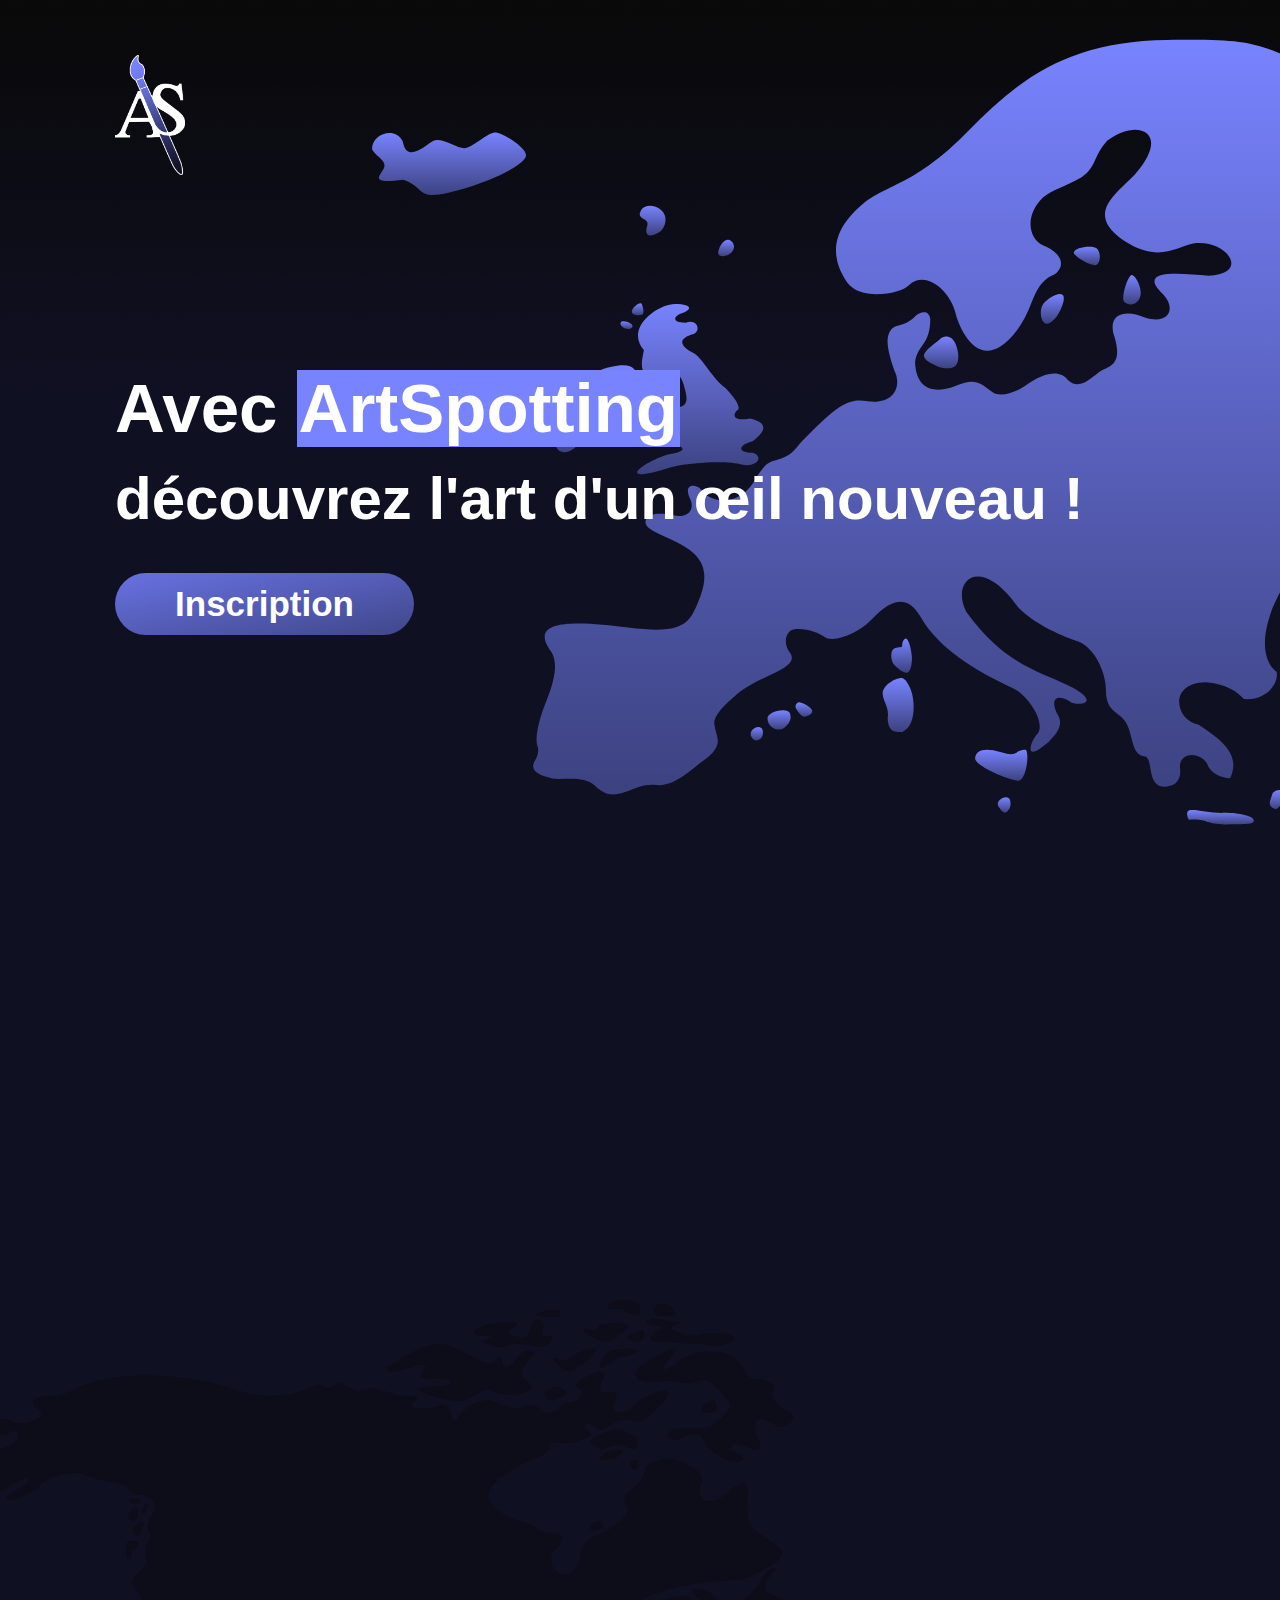
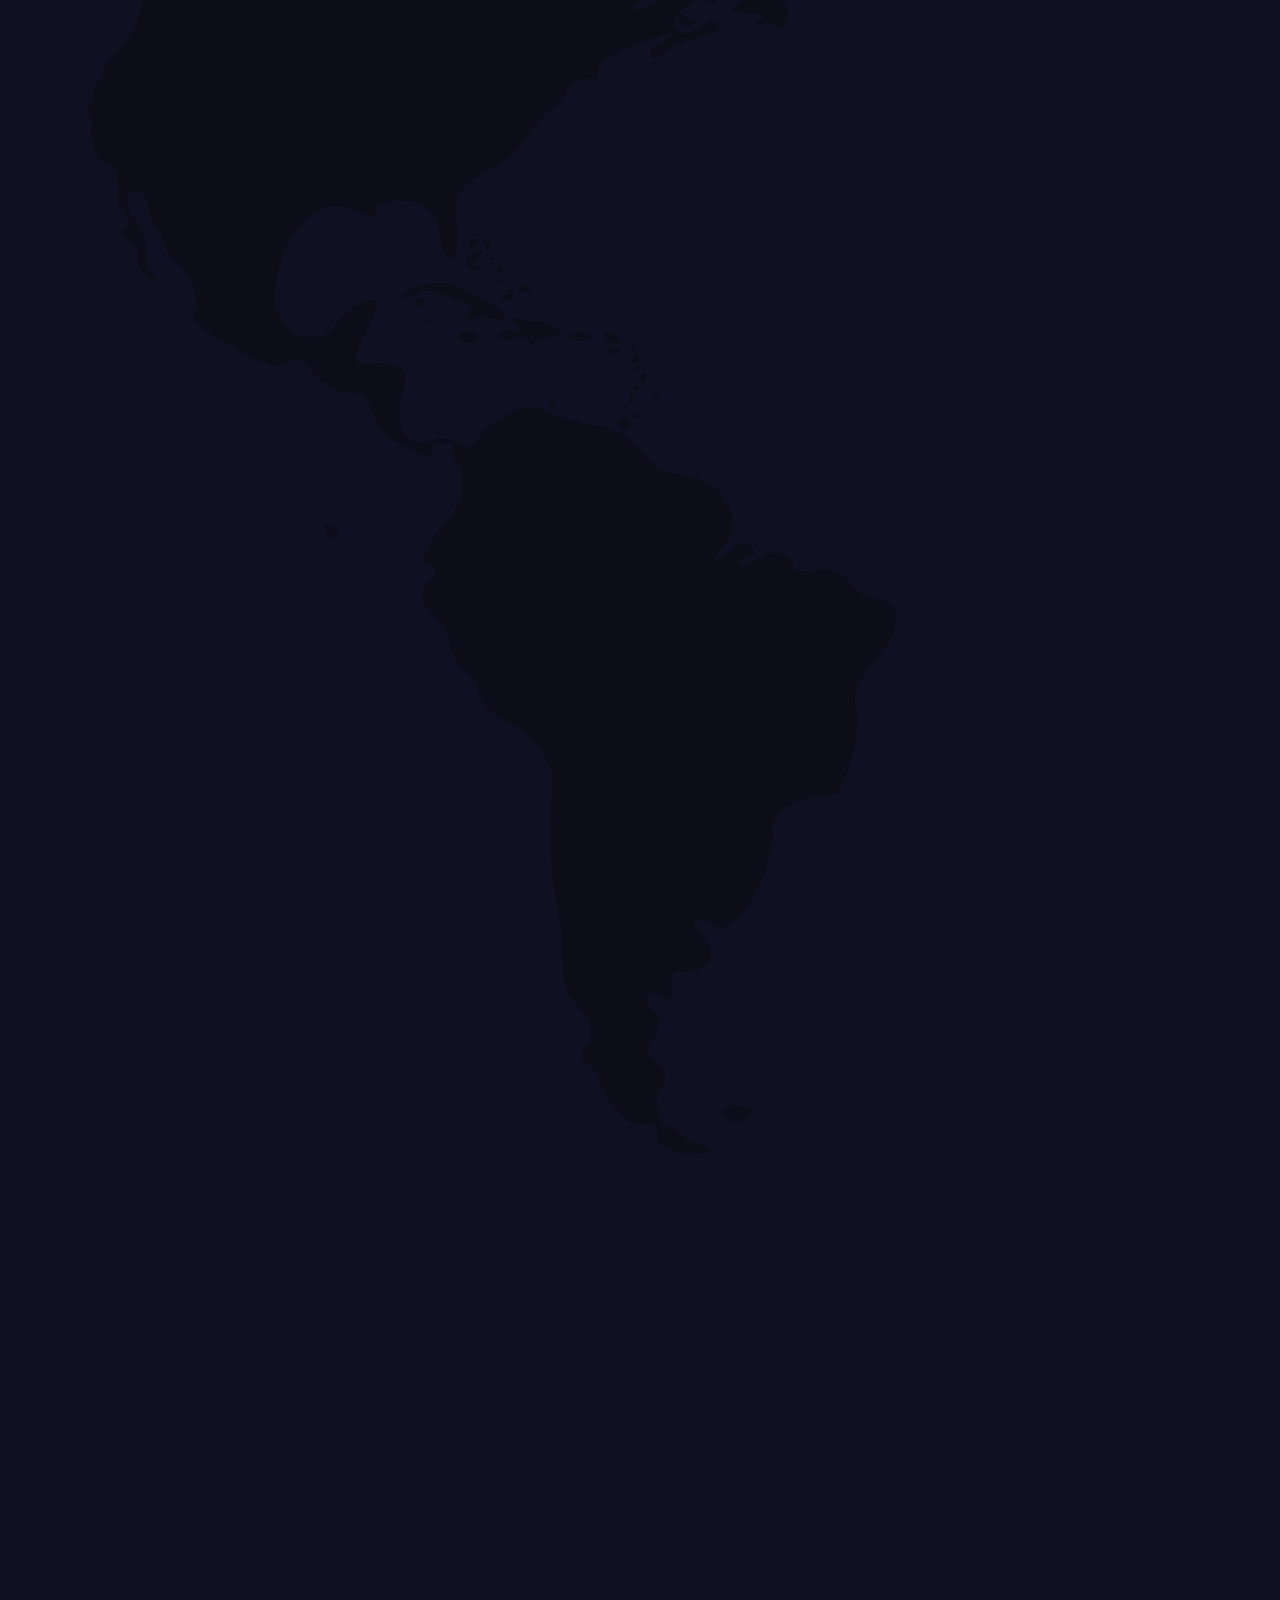
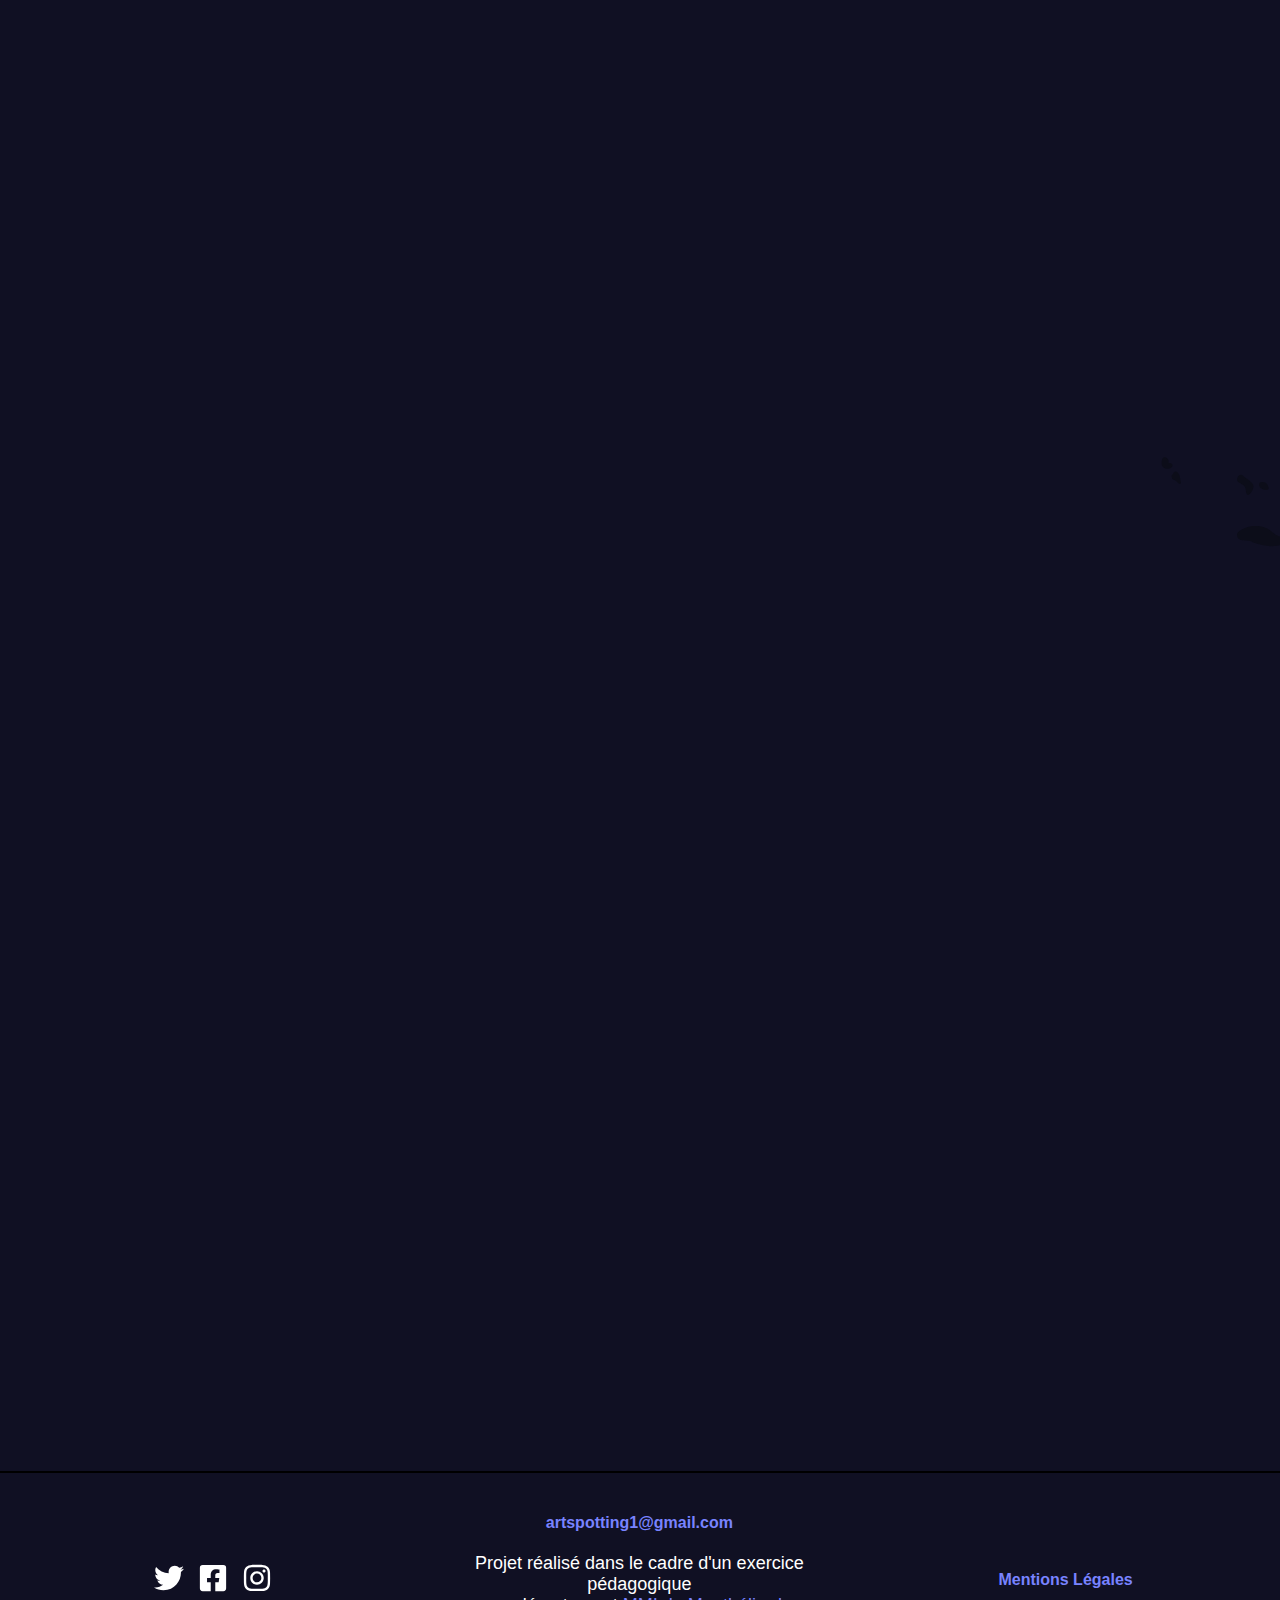
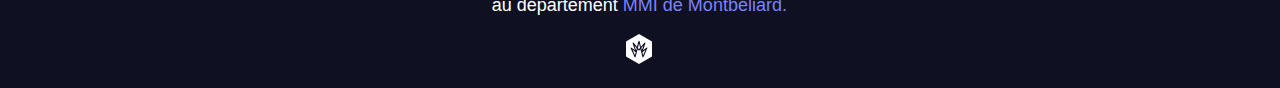
==== commit 08c83027: "Site fini" ====
--- a/index.html
+++ b/index.html
@@ -3,6 +3,7 @@
 <head>
     <meta charset="UTF-8">
     <title>ArtSpotting</title>
+    <link rel="icon" type="image/svg" href="img/logo_blanc.svg" />
     <link rel="stylesheet" href="css/typography.css">
     <link rel="stylesheet" href="css/layout.css">
     <link rel="stylesheet" href="https://unpkg.com/aos@next/dist/aos.css" />
--- a/css/typography.css
+++ b/css/typography.css
@@ -6,7 +6,7 @@
 input {
     color: black;
     font-size: 18px;
-    padding-left: 3px$;
+    padding-left: 3px;
 }
 /*.epingles {
     font-family: 'Open Sans Condensed', sans-serif;
--- a/css/layout.css
+++ b/css/layout.css
@@ -62,6 +62,22 @@
     margin-left: auto;
     margin-right: auto;
     margin-top: 100px;
+}
+.bouton:hover {
+    background-image: linear-gradient(to bottom right, #6872E2, #40478A);
+    border: #7883FF 3px solid;
+    height: 62px;
+    width: 299px;
+    border-radius: 53px;
+    text-align: center;
+    line-height: 62px;
+    margin-left: auto;
+    margin-right: auto;
+    margin-top: 100px;
+    vertical-align: middle;
+}
+.bouton:hover a h3 {
+    margin-top: 0;
 }
 .bouton:first-of-type {
     margin-left: 115px;
